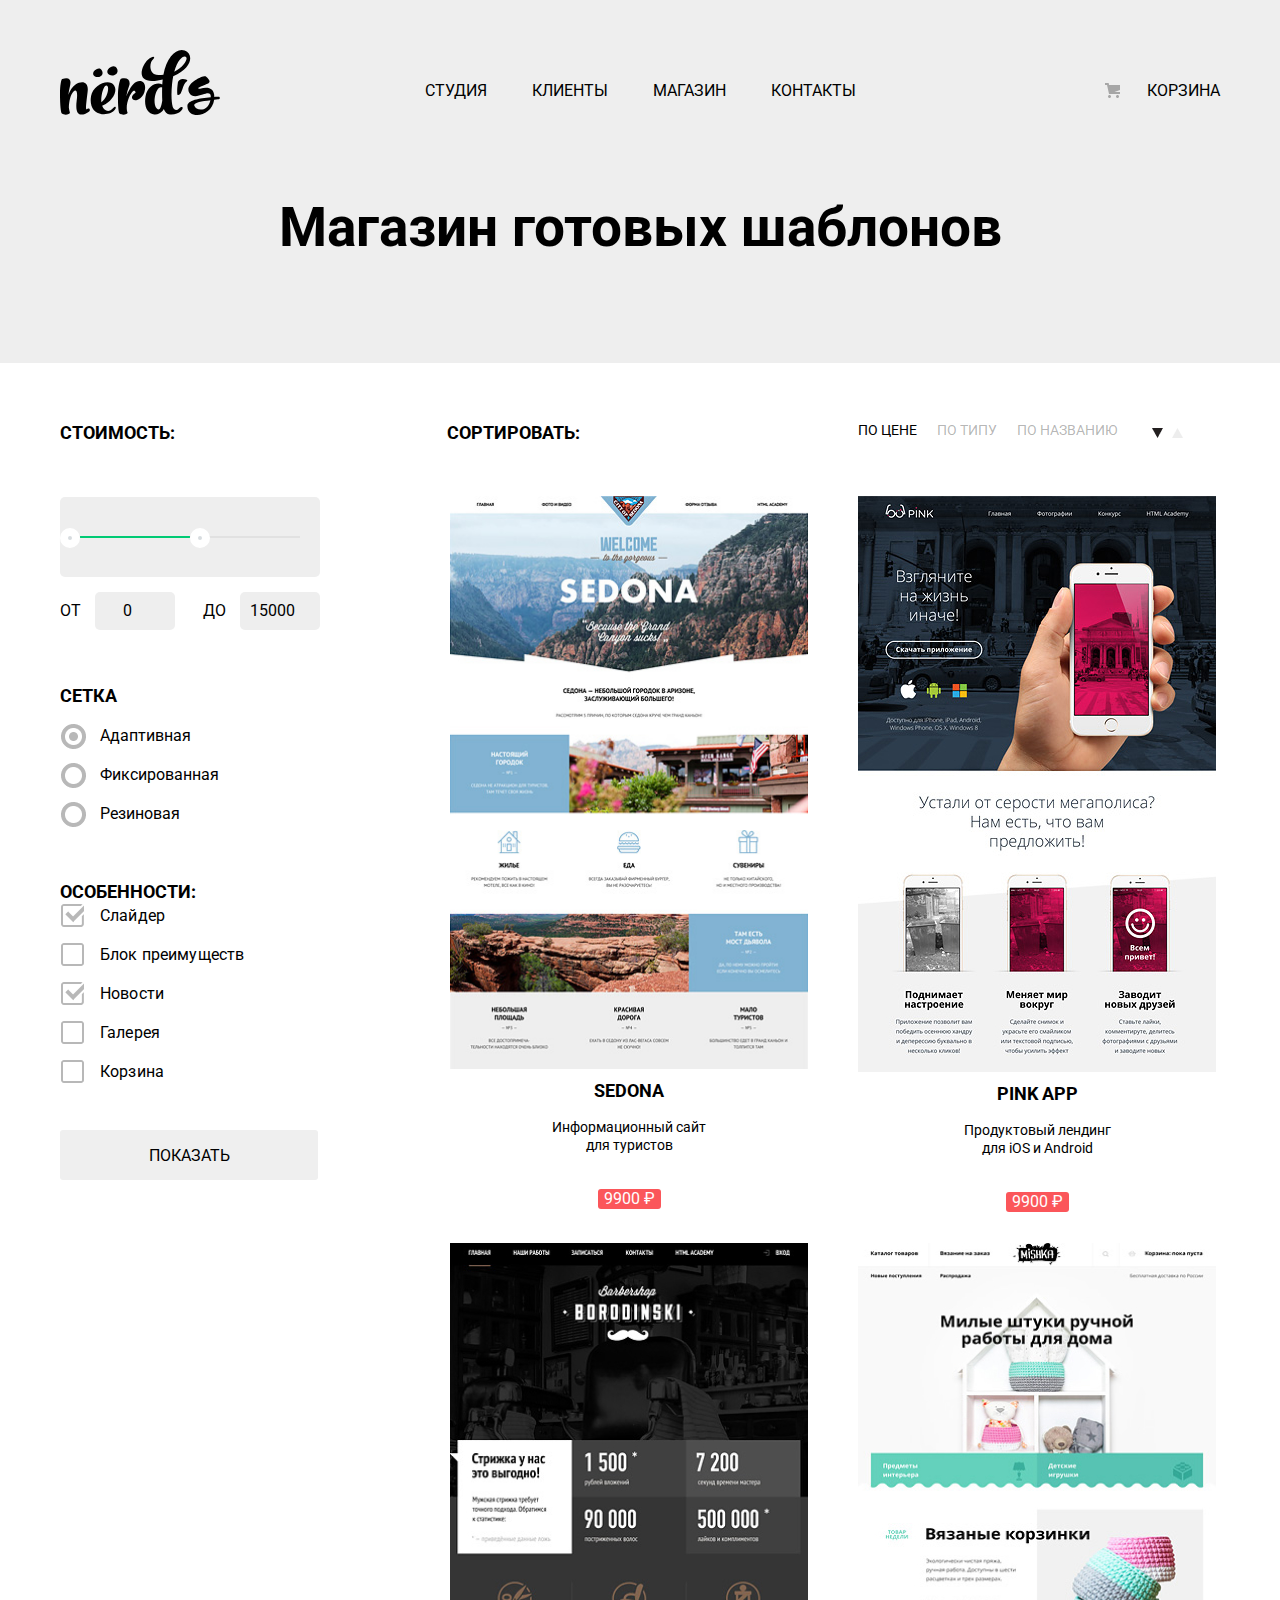
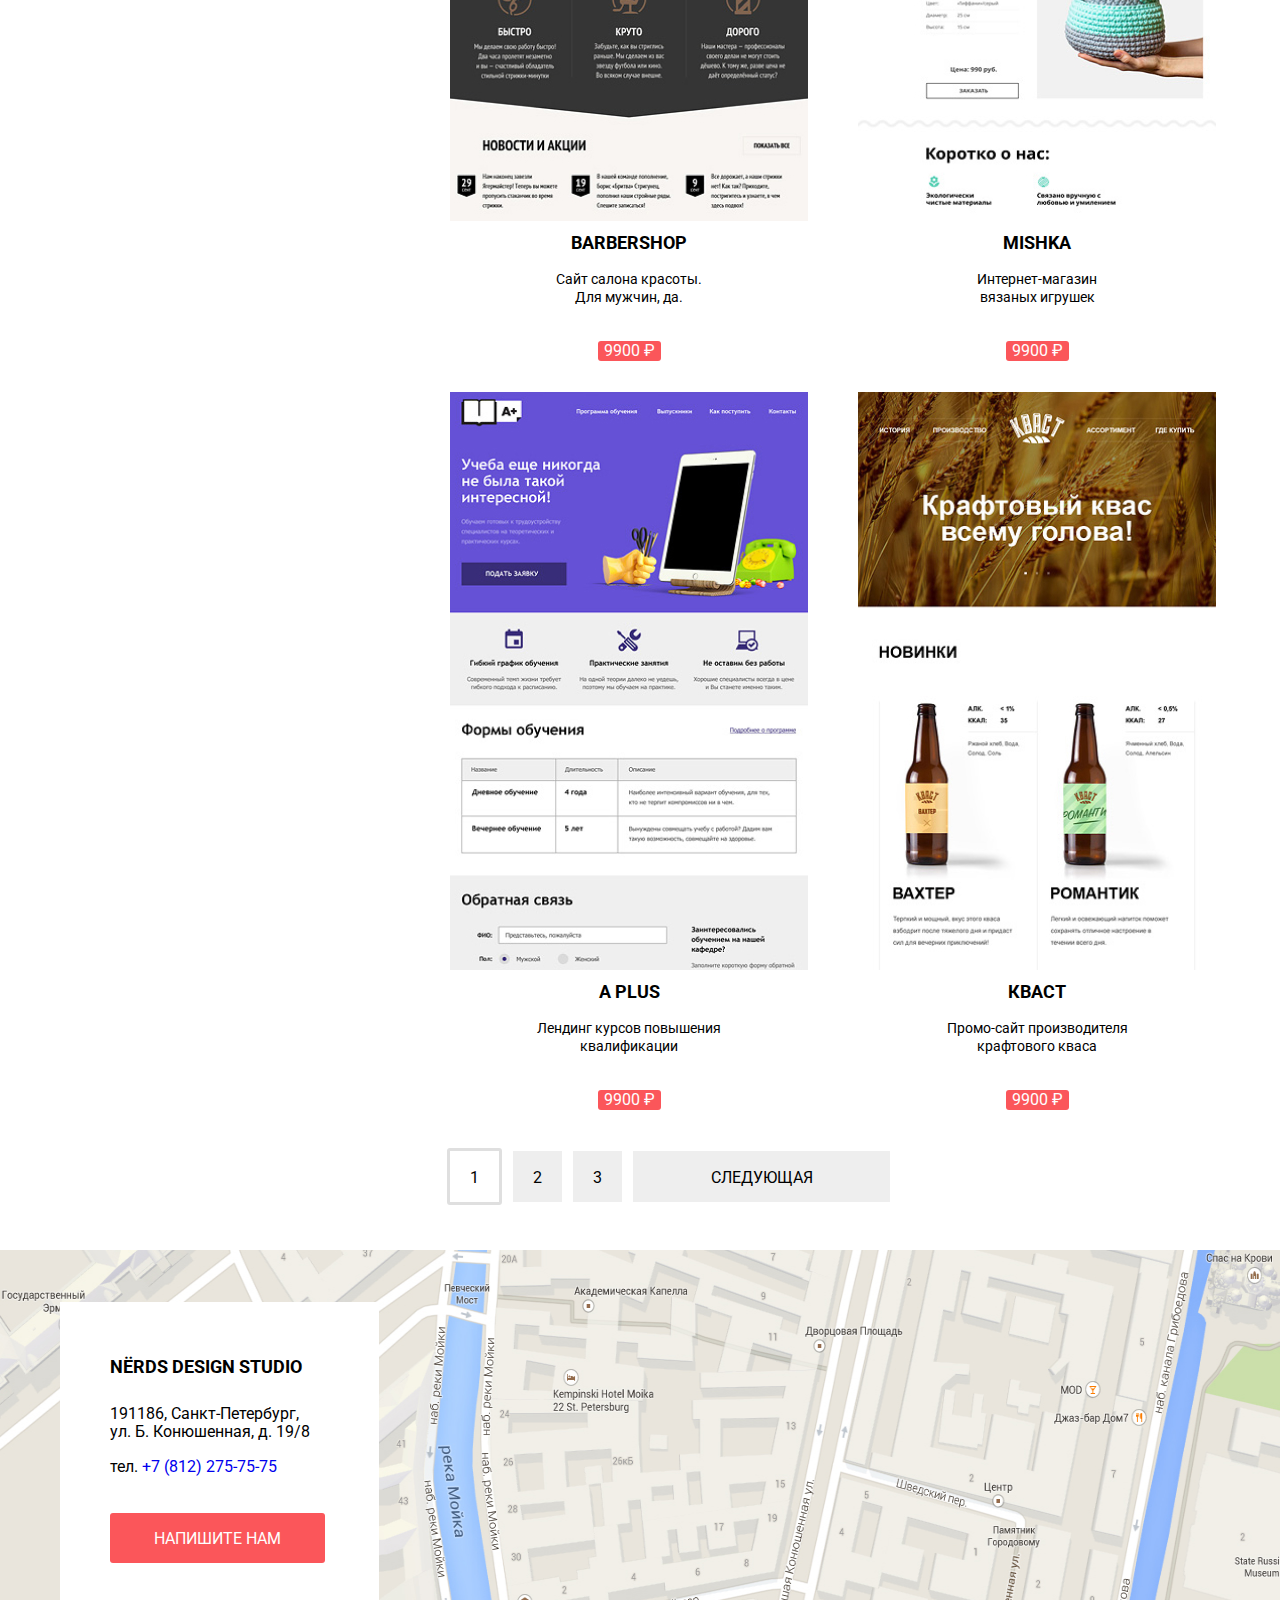
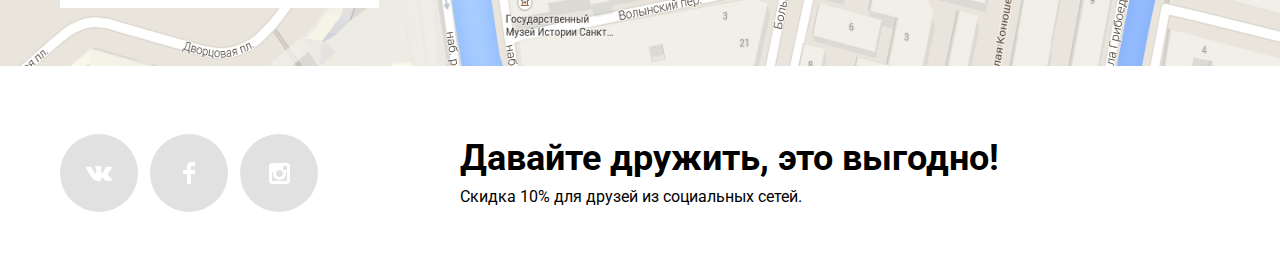
==== catalog.html @ 72221eb8 "Декор каталога" ====
<!DOCTYPE html>
<html class="page" lang="ru">
  <head>
    <meta charset="UTF-8">
    <title>Магазин - дизайн студии Nёrds</title>
    <link rel="stylesheet" href="https://fonts.googleapis.com/css2?family=Roboto:wght@400;700&display=swap">
    <link rel="stylesheet" href="css/normalize.css">
    <link rel="stylesheet" href="css/styles.css">
  </head>

  <body class="page-body">
    <header class="main-header">
      <div class="container">
        <nav class="main-navigation">
          <a class="main-header-logo" href="index.html">
            <img src="img/nerds-logo.svg" width="160" height="65" alt="Логотип дизайн-студии Нёрдс">
          </a>
          <ul class="site-navigation">
            <li class="site-navigation-item"><a href="#">Студия</a></li>
            <li class="site-navigation-item"><a href="#">Клиенты</a></li>
            <li class="site-navigation-item current-position"><a>Магазин</a></li>
            <li class="site-navigation-item"><a href="#">Контакты</a></li>
          </ul>
          <a class="basket" href="#">Корзина</a>
        </nav>
      </div>
    </header>

    <main class="page-catalog">
      <h1 class="shop-title">Магазин готовых шаблонов</h1>
      <h2 class="visually-hidden">Фильтр товаров</h2>
        <div class="wrapper container">
          <section class="filter">
            <p class="filter-description">Стоимость:</p>
            <div class="range-filter">
              <div class="range-controls">
                <div class="scale">
                  <div class="bar" style="width: 50%; margin-left: 0%"></div>
                </div>
                <div class="toggle toggle-min" tabindex="0" style="left: 0%"></div>
                <div class="toggle toggle-max" tabindex="0" style="left: 50%"></div>
              </div>
              <div class="price-controls">
                <label class="min-price">
                  от <input type="number" name="min-price" value="0">
                </label>
                <label class="max-price">
                  до <input type="number" name="max-price" value="15000">
                </label>
              </div>
            </div>
            <fieldset class="filter-item catalog-filter-grid-group">
              <legend class="filter-legend-radio">Сетка</legend>
              <ul class="filter-list-radio">
                <li class="filter-option">
                  <label class="radio option">
                    <input class="radio-input" type="radio" name="grid" value="adaptive" checked>
                    <span class="radio-box"></span>
                    Адаптивная
                  </label>
                </li>
                <li class="filter-option">
                  <label class="radio option">
                    <input class="radio-input" type="radio" name="grid" value="fixed">
                    <span class="radio-box"></span>
                    Фиксированная
                  </label>
                </li>
                <li class="filter-option">
                  <label class="radio option">
                    <input class="radio-input" type="radio" name="grid" value="rubber">
                    <span class="radio-box"></span>
                    Резиновая
                  </label>
                </li>
              </ul>
            </fieldset>
            <fieldset class="filter-item catalog-filter-features">
              <legend>Особенности:</legend>
              <ul class="filter-list-checkbox">
                <li class="filter-option">
                  <label class="check option">
                    <input class="check-input" type="checkbox" name="features" value="slider" checked>
                    <span class="check-box"></span>
                    Слайдер
                  </label>
                </li>
                <li class="filter-option">
                  <label class="check option">
                    <input class="check-input" type="checkbox" name="features" value="benefitsblock">
                    <span class="check-box"></span>
                    Блок преимуществ
                  </label>
                </li>
                <li class="filter-option">
                  <label class="check option">
                    <input class="check-input" type="checkbox" name="features" value="news" checked>
                    <span class="check-box"></span>
                    Новости
                  </label>
                </li>
                <li class="filter-option">
                  <label class="check option">
                    <input class="check-input" type="checkbox" name="features" value="gallery">
                    <span class="check-box"></span>
                    Галерея
                  </label>
                </li>
                <li class="filter-option">
                  <label class="check option">
                    <input class="check-input" type="checkbox" name="features" value="cart">
                    <span class="check-box"></span>
                    Корзина
                  </label>
                </li>
              </ul>
            </fieldset>
            <button class="button filter-button" type="submit">Показать</button>
          </section>

          <section class="pattern">
            <h2 class="visually-hidden">Список готовых шаблонов</h2>
            <div class="pattern-filter-wrapper">
              <p class="pattern-description">Сортировать:</p>
              <ul class="pattern-filter-list">
                <li class="pattern-filter-item current"><a>По цене</a></li>
                <li class="pattern-filter-item"><a href="#">По типу</a></li>
                <li class="pattern-filter-item"><a href="#">По названию</a></li>
                <li class="current"><a class="sort-down"></a></li>
                <li><a class="sort-up" href="#"></a></li>
              </ul>
            </div>
            <ul class="pattern-list">
              <li class="pattern-item">
                <img src="img/sedona.jpg" width="358" height="578" alt="Sedona">
                <h3 class="pattern-item-title"><a href="#">Sedona</a></h3>
                <p class="pattern-item-description">Информационный сайт <br> для туристов</p>
                <button type="button" class="button pattern-button">9900 ₽</button>
              </li>
              <li class="pattern-item">
                <img src="img/pink.jpg" width="358" height="578" alt="Pink App">
                <h3 class="pattern-item-title"><a href="#">Pink App</a></h3>
                <p class="pattern-item-description">Продуктовый лендинг <br> для iOS и Android</p>
                <button type="button" class="button pattern-button">9900 ₽</button>
              </li>
              <li class="pattern-item">
                <img src="img/borodinski.jpg" width="358" height="578" alt="Barbershop">
                <h3 class="pattern-item-title"><a href="#">Barbershop</a></h3>
                <p class="pattern-item-description">Сайт салона красоты. <br> Для мужчин, да.</p>
                <button type="button" class="button pattern-button">9900 ₽</button>
              </li>
              <li class="pattern-item">
                <img src="img/mishka.jpg" width="358" height="578" alt="Mishka">
                <h3 class="pattern-item-title"><a href="#">Mishka</a></h3>
                <p class="pattern-item-description">Интернет-магазин <br> вязаных игрушек</p>
                <button type="button" class="button pattern-button">9900 ₽</button>
              </li>
              <li class="pattern-item">
                <img src="img/aplus.jpg" width="358" height="578" alt="A Plus">
                <h3 class="pattern-item-title"><a href="#">A Plus</a></h3>
                <p class="pattern-item-description">Лендинг курсов повышения <br> квалификации</p>
                <button type="button" class="button pattern-button">9900 ₽</button>
              </li>
              <li class="pattern-item">
                <img src="img/kvast.jpg" width="358" height="578" alt="Кваст">
                <h3 class="pattern-item-title"><a href="#">Кваст</a></h3>
                <p class="pattern-item-description">Промо-сайт производителя <br> крафтового кваса</p>
                <button type="button" class="button pattern-button">9900 ₽</button>
              </li>
            </ul>
            <ul class="pagination">
              <li class="pagination-item">
                <a class="pagination-link-current">1</a>
              </li>
              <li class="pagination-item">
                <a class="pagination-link" href="#">2</a>
              </li>
              <li class="pagination-item">
                <a class="pagination-link" href="#">3</a>
              </li>
              <li class="pagination-item">
                <a class="pagination-link next-page" href="#">Следующая</a>
              </li>
            </ul>
          </section>
        </div>
    </main>

    <section class="contacts">
      <h2 class="visually-hidden">Где нас найти</h2>
      <img src="img/map.png" width="100%" height="416" class="contacts-map" alt="Map">
      <div class="contacts-wrapper container">
        <div class="map-contacts">
          <p class="contacts-title">Nёrds Design Studio</p>
          <p class="contacts-adress">191186, Санкт-Петербург, <br>
           ул. Б. Конюшенная, д. 19/8</p>
          <p class="contacts-phone">тел.<a class="contacts-phone" href="tel:+7812757575">&nbsp;+7 (812) 275-75-75</a></p>
          <button type="button" class="button contacts-button">Напишите нам</button>
        </div>
      </div>
    </section>
  </main>

  <footer class="page-footer container">
    <section class="footer-social">
      <h2 class="visually-hidden">Социальные сети</h2>
      <ul class="social-list">
        <li>
          <a class="social-button vk" href="#">
            <span class="visually-hidden">Вконтакте</span>
            <svg width="27" height="15" viewBox="0 0 27 15" fill="none" xmlns="http://www.w3.org/2000/svg">
              <path d="M16.138 11.51C17.094 11.201 18.318 13.55 19.621 14.449C20.599 15.13 21.348 14.983 21.348 14.983L24.821 14.933C24.821 14.933 26.636 14.821 25.778 13.379C25.707 13.259 25.275 12.31 23.193 10.357C21.016 8.31404 21.311 8.64504 23.932 5.11304C25.529 2.96004 26.168 1.64504 25.968 1.08504C25.776 0.546037 24.603 0.686037 24.603 0.686037L20.69 0.713037C20.309 0.714037 19.986 0.832037 19.839 1.22804C19.836 1.23204 19.218 2.89404 18.394 4.30704C16.653 7.29604 15.958 7.45504 15.67 7.26804C15.009 6.83504 15.176 5.53104 15.176 4.60404C15.176 1.70704 15.608 0.499037 14.33 0.187037C13.903 0.0830374 13.591 0.0150374 12.502 0.00503741C11.11 -0.0159626 9.92797 0.00503743 9.25797 0.334037C8.81297 0.557037 8.47197 1.04604 8.67897 1.07404C8.93897 1.10904 9.52197 1.23404 9.83397 1.66004C10.235 2.21204 10.223 3.44904 10.223 3.44904C10.223 3.44904 10.452 6.86004 9.68297 7.28304C9.15497 7.57304 8.43297 6.98104 6.87997 4.26704C6.08697 2.87904 5.48797 1.34504 5.48797 1.34504C5.48797 1.34504 5.37197 1.06004 5.16197 0.904037C4.91197 0.719037 4.56197 0.660037 4.56197 0.660037L0.84797 0.684037C0.84797 0.684037 0.28997 0.700037 0.0849697 0.946037C-0.0970303 1.16404 0.0699697 1.61404 0.0699697 1.61404C0.0699697 1.61404 2.97897 8.49504 6.27297 11.961C9.29297 15.143 12.725 14.932 12.725 14.932H14.28C14.28 14.932 14.749 14.878 14.989 14.62C15.213 14.38 15.203 13.929 15.203 13.929C15.203 13.929 15.172 11.82 16.138 11.51Z" fill="white"/>
            </svg>
          </a>
        </li>
        <li>
          <a class="social-button fb" href="#">
            <span class="visually-hidden">Фейсбук</span>
            <svg width="12" height="22" viewBox="0 0 12 22" fill="none" xmlns="http://www.w3.org/2000/svg">
              <path d="M12 4V0H8C5.79086 0 4 1.79086 4 4V8H0V12H4V22H8V12H12V8H8V4H12Z" fill="white"/>
            </svg>
          </a>
        </li>
        <li>
          <a class="social-button inst" href="#">
            <span class="visually-hidden">Инстаграм</span>
            <svg width="21" height="21" viewBox="0 0 21 21" fill="none" xmlns="http://www.w3.org/2000/svg">
              <path fill-rule="evenodd" clip-rule="evenodd" d="M3 0H18C19.65 0 21 1.35 21 3V18C21 19.65 19.65 21 18 21H3C1.35 21 0 19.65 0 18V3C0 1.35 1.35 0 3 0ZM14 10.5C14 8.57 12.43 7 10.5 7C8.57 7 7 8.57 7 10.5C7 12.43 8.57 14 10.5 14C12.43 14 14 12.43 14 10.5ZM3 18V9H4.181C4.0626 9.49127 4.00186 9.99467 4 10.5C4 14.0899 6.91015 17 10.5 17C14.0899 17 17 14.0899 17 10.5C16.9986 9.99464 16.9379 9.49118 16.819 9H18V18H3ZM14 7H18V3H14V7Z" fill="white"/>
            </svg>
          </a>
        </li>
      </ul>
    </section>

    <div class="friend-wrapper">
      <h3 class="friend-discont-title">Давайте дружить, это выгодно!</h3>
      <p class="friend-discont-description">Скидка 10% для друзей из социальных сетей.</p>
    </div>
  </footer>
</body>
</html>
---- css/styles.css ----
/* Varibles */

:root {
	--light-green: #00CA74;
	--dark-green: #00BC6C;
	--darker-green: #00AA62;
	--light-red: #FB565A;
	--dark-red: #E74246;
	--darker-red: #D7373B;
	--light-yellow: #EFC84A;
	--dark-yellow: #EAB534;
	--darker-yellow: #E5A722;
	--black: #000000;
	--white: #ffffff;
	--light-grey: #EEEEEE;
	--dark-grey: #DFDFDF;
	--darker-grey: #D5D5D5;
	--grey: #E1E1E1;
	--extra-grey: #D7DCDF;
	/* Opacity colors */
	--opacity-light-black: rgba(0, 0, 0, 0.3);
	--opacity-black: rgba(0, 0, 0, 0.6);
	--opacity-white: rgba(255, 255, 255, 0.3);
}


/* Global */

body {
	min-width: 1160px;
	padding: 0;
	margin: 0;
	font-family: "Roboto", "Arial", sans-serif;
	font-size: 16px;
	line-height: 24px;
	font-weight: 400;
	color: var(--black);
}

a {
	text-decoration: none;
}

img {
	max-width: 100%;
	height: auto;
}

.main-navigation,
.services-title,
.feature-caption,
.features-list-title,
.features-table-title,
.contacts-title,
.button {
	text-transform: uppercase;
}

.site-navigation,
.services-list,
.work-performe-list {
	list-style: none;
}


/* Grid */

.page {
	height: 100%;
}

.container {
	width: 1160px;
	margin: 0 auto;
}

.page-body {
	min-height: 100%;
	display: grid;
	grid-template-rows: min-content 1fr min-content;
	align-content: start;
}


/* Hidden titles */

.visually-hidden {
	/*Убрать 1 потом*/
	position: absolute;
	clip: rect(0 0 0 0);
	width: 1px;
	height: 1px;
	margin: -1px;
}


/* Main navigation */

.main-navigation {
	display: grid;
	grid-template-columns: 170px 1fr min-content;
}

.main-navigation a {
	display: grid;
	color: var(--black);
	font-size: 16px;
	line-height: 30px;
}

.main-header {
	padding-top: 49px;
	background-color: var(--light-grey);
}

.main-header-logo {
	text-transform: none;
}


/* User navigation */

.site-navigation a {
	margin-right: 45px;
}

.site-navigation {
	padding: 11px 51px 0 0;
}

.basket {
	padding: 11px 0 0 0;
}

.site-navigation,
.basket {
	display: flex;
	flex-wrap: wrap;
	justify-content: center;
	align-content: center;
}

.basket::before {
	content: "";
	position: absolute;
	width: 15px;
	height: 15px;
	right: 100px;
	bottom: 24px;
	background-image: url("../img/cart-icon.svg");
	background-repeat: no-repeat;
	background-position: 0 0;
}

.basket {
	position: relative;
}

.site-navigation a:hover,
.site-navigation a:focus,
.basket:hover,
.basket:focus {
	color: var(--light-red);
}

.site-navigation a:active,
.basket:active {
	color: var(--opacity-light-black);
}


/* Slider */

.slider {
	position: relative;
	margin: 0;
	padding: 71px 0 80px 0;
	background-color: var(--light-grey);
}

.slide {
	display: none;
}

.slide-current {
	display: block;
}

.slider-control .current-slide {
	padding: 10px;
	background-image: url(../img/slider-on.png);
	background-repeat: no-repeat;
	border: none;
	cursor: pointer;
}


/*
.index-slide1 {
  background-image: url(../img/nerds-index-slide1.png);
  background-repeat: no-repeat;
  background-position:93% 18px;
}

.index-slide2 {
  background-image: url(../img/nerds-index-slide2.png);
  background-repeat: no-repeat;
}

.index-slide3 {
  background-image: url(../img/nerds-index-slide3.png);
  background-repeat: no-repeat;
  background-position: right;
}*/

.slider-title {
	font-size: 55px;
	line-height: 55px;
	padding: 0;
	margin: 0 0 25px 0;
}

.slider-list {
	list-style: none;
	padding: 0;
}

.slider-description {
	padding: 0;
	margin: 0 0 39px 0;
}

.slider-control button {
	padding: 10px;
	background-image: url(../img/slider-off.png);
	background-repeat: no-repeat;
	background-color: transparent;
	border: none;
	cursor: pointer;
}

.slider-control {
	display: flex;
	width: 88px;
	height: 18px;
	justify-content: space-between;
	position: absolute;
	z-index: 30;
	bottom: 22%;
	right: 0;
	left: 0;
}


/* Services */

.services {
	padding: 80px 0 80px 0;
}

.services-list {
	display: grid;
	grid-template-columns: 1fr 1fr 1fr;
	column-gap: 42px;
	margin: 0;
	padding: 0;
}

.services-title {
	font-size: 24px;
	line-height: 30px;
	margin: 20px 0 16px 0;
}

.services-description {
	margin: 0 0 32px 0;
}


/* Features */

.features {
	display: grid;
	grid-template-columns: 2fr 1fr;
	border-bottom: 2px solid var(--light-grey);
	border-top: 2px solid var(--light-grey);
	gap: 80px;
	padding: 38px 0 71px 0;
}

.features-wrapper-second {
	text-align: center;
}

.features-description {
	margin: 0 0 41px 0;
}

.features-list {
	margin: 0;
	padding: 0 0 0 35px;
}

.features-list li {
	position: relative;
	list-style: none;
}

.features-item::before {
	content: "";
	top: 12px;
	left: -35px;
	position: absolute;
	width: 25px;
	height: 2px;
	background-color: #fb565a;
}

.features-list-title {
	font-size: 16px;
	line-height: 24px;
	margin: 0 0 25px 0;
}

.features-item {
	margin: 0 0 23px 0;
}

.features-item:last-child {
	margin: 0;
}

.features-logo {
	margin: 0 0 32px 0;
}

.features-caption {
	font-size: 45px;
	line-height: 45px;
	margin: 34px 0 33px 0;
}

.features-table-row {
	font-size: 45px;
	line-height: 64px;
	font-weight: 700;
}

.features-table-row-header {
	font-size: 16px;
	line-height: 18px;
	text-align: left;
	font-weight: 400;
}

.features-table-title {
	font-size: 16px;
	line-height: 24px;
	font-weight: 700;
	margin: 0 0 28px 0;
}

.features-table-row td {
	text-align: left;
}

.features-table td {
	padding: 0 20px 9px 0;
}


/* Works */

.work-performe-list {
	display: grid;
	grid-template-columns: 1fr 1fr 1fr 1fr;
	margin: 0;
	text-align: center;
	padding: 46px 0 38px 0;
	border-bottom: 2px solid var(--light-grey);
}

.work-performe-list li {
	position: relative;
}

.work-performe-item::after {
	content: "";
	top: 12px;
	left: 290px;
	position: absolute;
	width: 2px;
	height: 52px;
	background-color: var(--light-grey);
}

.work-performed {
	padding-bottom: 80px;
}

.work-performe-item:last-child::after {
	content: none;
}


/* Contacts */

.contacts {
	position: relative;
	display: flex;
	height: 416px;
	justify-content: center;
	overflow: hidden;
}

.contacts-title {
	font-size: 18px;
	line-height: 30px;
	font-weight: 700;
	margin: 3px 0 23px 0;
	padding: 0;
}

.contacts-wrapper {
	position: absolute;
	z-index: 30;
	top: -8px;
	right: 0;
	left: 0;
}

.contacts-phone {
	font-size: 16px;
	line-height: 18px;
	margin: 0 0 37px 0;
}

.map-contacts {
	width: 319px;
	margin-top: 60px;
	padding: 47px 50px 45px 50px;
	background-color: var(--white);
	box-sizing: border-box;
}

.contacts-adress {
	font-size: 16px;
	line-height: 18px;
	margin: 0 0 17px 0;
}


/* Footer */

.social-list {
	display: flex;
	flex-wrap: wrap;
	list-style: none;
	margin: 0;
	padding: 0;
}

.social-button {
	display: flex;
	align-items: center;
	justify-content: center;
	border-radius: 50%;
	width: 78px;
	height: 78px;
	background-color: var(--grey);
	color: inherit;
	margin-right: 12px;
}

.social-button:hover,
.social-button:focus {
	background-color: var(--dark-red);
}

.social-button:active {
	background-color: var(--darker-red);
}

.social-button svg:active {
	color: var(--opacity-white);
}

.friend-discont-title {
	font-weight: 700;
	font-size: 36px;
	line-height: 36px;
	margin: 6px 0 10px 0;
}

.friend-discont-description {
	font-size: 16px;
	line-height: 22px;
	margin: 0;
}


/* Global buttons */

.button {
	display: inline-block;
	font: inherit;
	text-align: center;
	color: var(--white);
	vertical-align: middle;
	text-transform: uppercase;
	border: none;
	border-radius: 3px;
	font-size: 16px;
	line-height: 18px;
}

.slider-button,
.contacts-button,
.left-button,
.pattern-button {
	background-color: var(--light-red);
}

.slider-button:hover,
.slider-button:focus,
.contacts-button:hover,
.contacts-button:focus,
.left-button:hover,
.left-button:focus,
.pattern-button:hover,
.pattern-button:focus {
	background-color: var(--dark-red);
}

.slider-button:active,
.contacts-button:active,
.left-button:active,
.pattern-button:active {
	background-color: var(--darker-red);
	color: var(--opacity-white);
}


/* Services-buttons, Slider buttons, Contacts-button */

.contacts-button {
	padding: 17px 44px 15px 44px;
}

.slider-button {
	padding: 17px 54px 15px 54px;
}

.services-button {
	padding: 17px 40px 15px 39px;
}

.center-button:hover,
.center-button:focus {
	background-color: var(--dark-green);
}

.center-button:active {
	background-color: var(--darker-green);
	color: var(--opacity-white);
}

.center-button {
	background-color: var(--light-green);
}

.right-button:hover,
.right-button:focus {
	background-color: var(--dark-yellow);
}

.right-button:active {
	background-color: var(--darker-yellow);
	color: var(--opacity-white);
}

.right-button {
	background-color: var(--light-yellow);
}


/* Catalog-styles */

.shop-title {
	font-size: 55px;
	line-height: 55px;
	background-color: var(--light-grey);
	text-align: center;
	padding: 78px 0 108px 0;
	margin: 0;
}

.filter-description,
.pattern-description,
.pattern-item-title {
	font-weight: 700;
	font-size: 18px;
	line-height: 30px;
}

.filter-description,
.pattern-description,
.pattern-filter-item {
	text-transform: uppercase;
	list-style: none;
}

.filter {
	padding: 55px 0 0 0;
}

.filter-description {
	margin: 0;
}

.pattern-item {
	list-style: none;
}

.wrapper {
	display: grid;
	grid-template-columns: 1fr 2fr;
	align-content: start;
}

.pattern-filter-list {
	list-style: none;
	display: flex;
	flex-wrap: wrap;
	margin: 0;
	padding: 0 0 0 25px;
}

.pattern-filter-item {
	margin-right: 20px;
	padding: 0;
}

.pattern-description {
	margin: 0;
}

.pattern-filter-wrapper {
	display: grid;
	grid-template-columns: 1fr 1fr;
	align-items: center;
	padding: 55px 0 48px 0;
}

.pattern-filter-item,
.pattern-item-description {
	font-size: 14px;
	line-height: 18px;
}

.pattern-item-title a {
	color: var(--black);
	text-transform: uppercase;
}

.pattern-item-title {
	margin: 0 0 12px 0;
}

.pattern-item-description {
	margin: 0 0 32px 0;
}

.pattern-list {
	display: grid;
	grid-template-columns: 1fr 1fr;
	gap: 30px 42px;
	margin: 0;
	padding: 0;
	text-align: center;
}

.pattern-item-title a:hover,
.pattern-item-title a:focus {
	color: var(--light-red);
}

.pattern-item-title a:active {
	color: var(--opacity-light-black);
}

.pagination {
	display: flex;
	list-style: none;
	padding: 55px 0 60px 0;
	margin: 0;
}

.pagination-item {
	margin-right: 11px;
}

.current-position a,
.current-position a:focus,
.current-position a:hover {
	color: var(--black);
}

.current-position a:active {
	color: var(--black);
}

.pattern-filter-item a {
	color: var(--opacity-light-black);
}

.pattern-filter-item a:focus,
.pattern-filter-item a:hover {
	color: var(--opacity-black);
}

.pattern-filter-item a:active {
	color: var(--black);
}

.current a:focus,
.current a:hover,
.current a {
	color: var(--black);
}

.pagination-link-current {
	border: 3px solid var(--dark-grey);
	box-sizing: border-box;
	border-radius: 3px;
	color: var(--black);
	padding: 17px 20px 15px 20px;
}

.pagination-link {
	color: var(--black);
	background-color: var(--light-grey);
	padding: 17px 20px 15px 20px;
}

.pagination-link:focus,
.pagination-link:hover {
	background-color: var(--dark-grey);
}

.pagination-link:active {
	background-color: var(--darker-grey);
	color: var(--opacity-light-black);
}

.page-footer {
	display: grid;
	grid-template-columns: 1fr 2fr;
	gap: 20px;
	padding: 68px 0 68px 0;
}

.next-page {
	padding: 17px 77px 15px 78px;
	font-size: 16px;
	line-height: 18px;
	text-transform: uppercase;
}


/* Filter */

.filter-item {
	margin: 54px 0 46px 0;
	padding: 0;
	border: none;
}

.range-filter {
	width: 260px;
	margin-top: 49px;
}

.filter-list-radio {
	margin: 0;
	padding: 0;
}

.filter-list-checkbox {
	margin: 0;
	padding: 0;
}

.filter-option {
	margin: 0 0 15px 0;
}

.filter-option:last-child {
	margin: 0;
}

.filter-legend-radio {
	margin: 0 0 16px 0;
}

.filter-item legend {
	font-size: 18px;
	line-height: 24px;
	text-transform: uppercase;
	font-weight: 700;
}

.range-controls {
	position: relative;
	height: 41px;
	margin-bottom: 15px;
	padding-top: 39px;
	padding-right: 20px;
	padding-left: 20px;
	background-color: var(--light-grey);
	border-radius: 5px;
}

.range-controls .scale {
	height: 2px;
	background: var(--grey);
}

.range-controls .bar {
	width: 70%;
	height: 2px;
	background: var(--light-green);
}

.range-controls .toggle {
	position: absolute;
	top: 31px;
	left: 0;
	width: 4px;
	height: 4px;
	padding: 0;
	border: 8px solid var(--white);
	background-color: var(--extra-grey);
	border-radius: 50%;
	box-shadow: 0 2px 1px 0 var(--light-grey);
	cursor: pointer;
}

.range-controls .toggle-min {
	left: 18px;
}

.range-controls .toggle-max {
	left: 160px;
}

.price-controls {
	display: flex;
	justify-content: space-between;
}

.price-controls label {
	text-transform: uppercase;
	font-size: 16px;
}

.price-controls input {
	width: 60px;
	padding: 10px;
	margin-left: 10px;
	text-align: center;
	border: none;
	border-radius: 5px;
	background: var(--light-grey);
	font-family: inherit;
	font-size: inherit;
}


/* Radio button */

.radio {
	position: relative;
	padding-left: 40px
}

.radio-input {
	position: absolute;
	clip: rect(0 0 0 0);
}

.radio-box {
	position: absolute;
	width: 25px;
	height: 25px;
	margin-left: -39px;
	background-image: url(../img/radio-off.png)
}

.radio-input:checked+.radio-box {
	background-image: url(../img/radio-on.png)
}

.option {
	display: block
}

.filter-list-radio {
	list-style: none;
}


/*Check-box buttons */

.filter-list-checkbox {
	list-style: none;
}

.check {
	font-size: 16px;
	position: relative;
	padding-left: 40px;
	letter-spacing: .14px
}

.check-input {
	position: absolute;
	clip: rect(0 0 0 0);
}

.check-box {
	position: absolute;
	width: 23px;
	height: 23px;
	margin-left: -39px;
	background-image: url(../img/checkbox-off.png)
}

.check-input:checked+.check-box {
	content: "";
	width: 23px;
	background-image: url(../img/checkbox-on.png)
}

.filter-button {
	padding: 17px 88px 15px 89px;
	color: var(--black);
	font-size: 16px;
	line-height: 18px;
}


/* Sort pattern */

.sort-up {
	position: relative;
	padding-left: 20px;
}

.sort-up::before {
	position: absolute;
	top: 5px;
	right: 0;
	width: 11px;
	height: 10px;
	content: '';
	background-image: url(../img/up-arrow.png);
}

.sort-down {
	position: relative;
	padding-right: 25px;
}

.sort-down::before {
	position: absolute;
	top: 5px;
	right: 0;
	width: 11px;
	height: 10px;
	content: '';
	background-image: url(../img/down-arrow.png);
}

.up-down-wrapper {
	margin: 0;
}
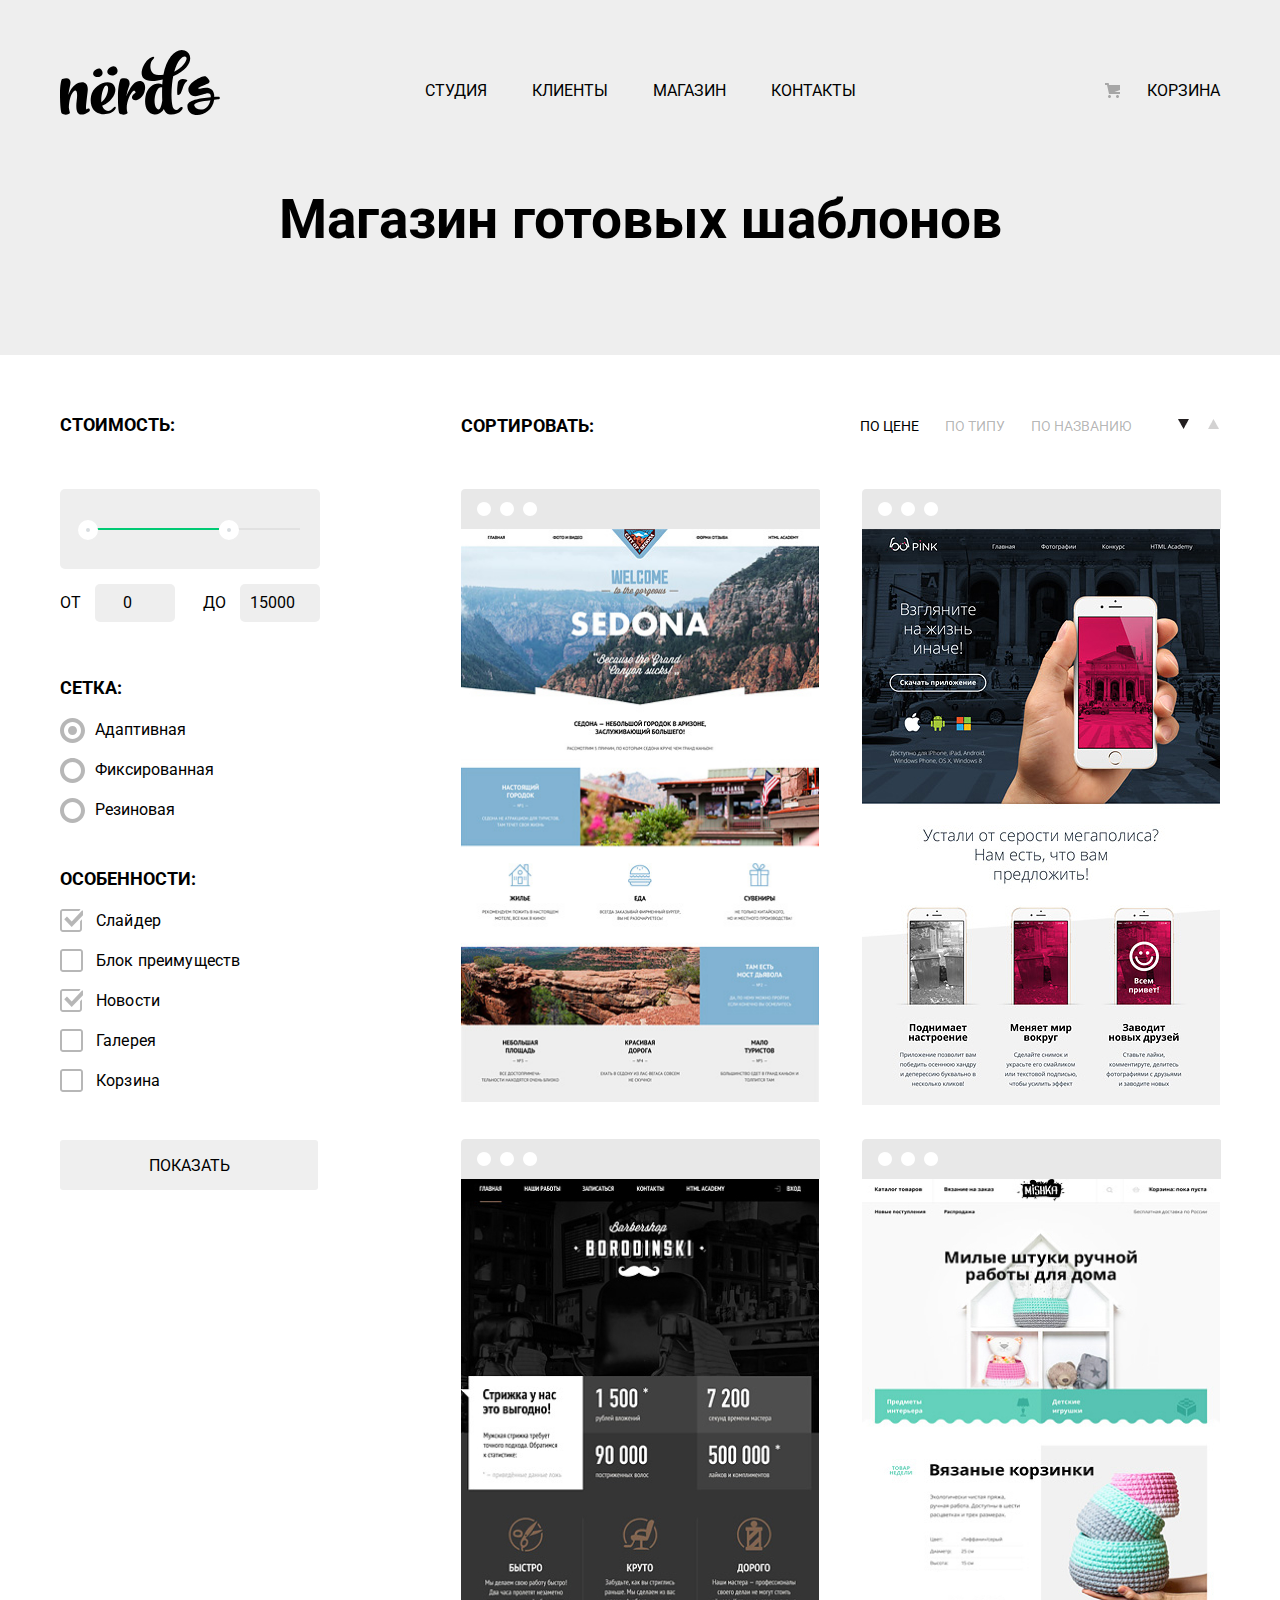
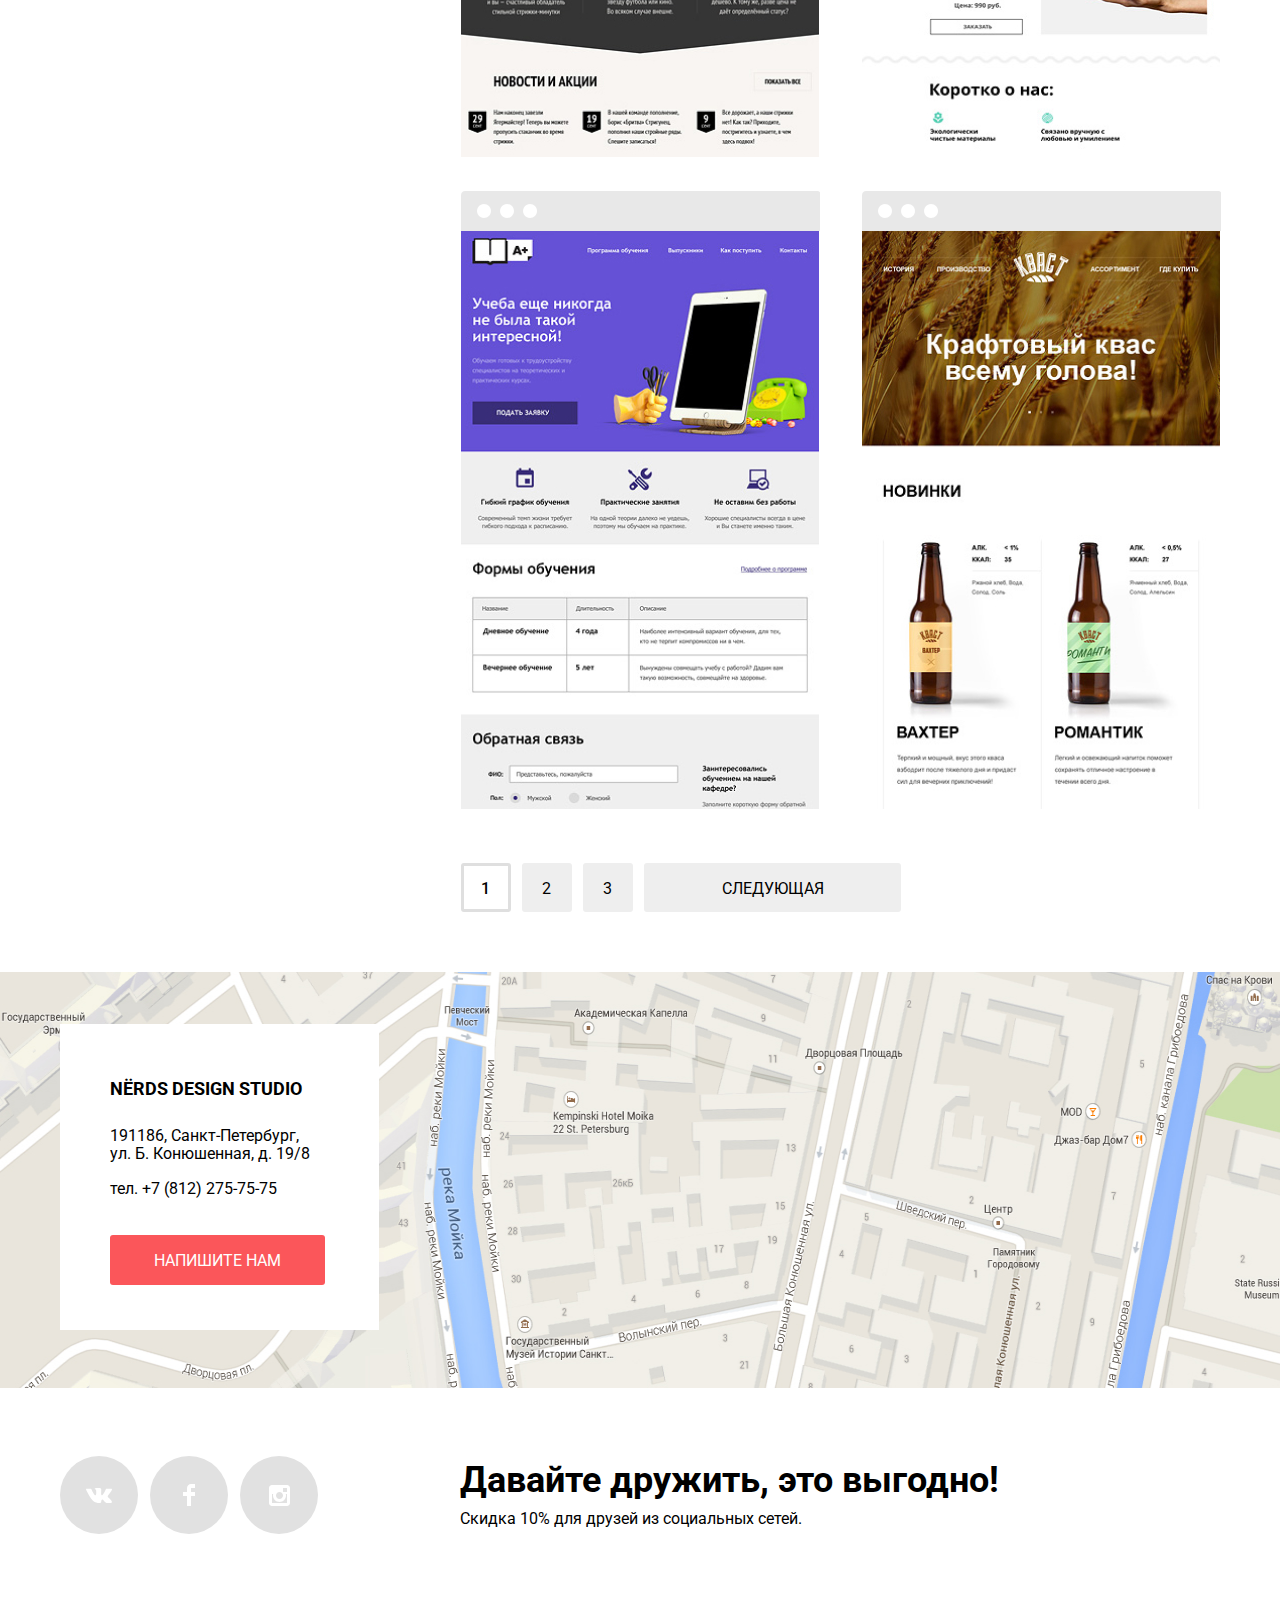
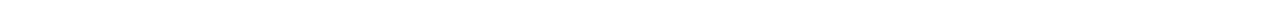
==== commit e22bab9e: "Исправление каталога" ====
--- a/catalog.html
+++ b/catalog.html
@@ -35,10 +35,10 @@
             <div class="range-filter">
               <div class="range-controls">
                 <div class="scale">
-                  <div class="bar" style="width: 50%; margin-left: 0%"></div>
-                </div>
-                <div class="toggle toggle-min" tabindex="0" style="left: 0%"></div>
-                <div class="toggle toggle-max" tabindex="0" style="left: 50%"></div>
+                  <div class="bar" style="width: 63%; margin-left: 0%"></div>
+                </div>
+                <div class="toggle toggle-min" tabindex="0" style="left: 7%"></div>
+                <div class="toggle toggle-max" tabindex="0" style="left: 61%"></div>
               </div>
               <div class="price-controls">
                 <label class="min-price">
@@ -50,7 +50,7 @@
               </div>
             </div>
             <fieldset class="filter-item catalog-filter-grid-group">
-              <legend class="filter-legend-radio">Сетка</legend>
+              <legend class="filter-legend-radio">Сетка: </legend>
               <ul class="filter-list-radio">
                 <li class="filter-option">
                   <label class="radio option">
@@ -76,7 +76,7 @@
               </ul>
             </fieldset>
             <fieldset class="filter-item catalog-filter-features">
-              <legend>Особенности:</legend>
+              <legend class="filter-legend-check">Особенности:</legend>
               <ul class="filter-list-checkbox">
                 <li class="filter-option">
                   <label class="check option">
@@ -133,39 +133,51 @@
             <ul class="pattern-list">
               <li class="pattern-item">
                 <img src="img/sedona.jpg" width="358" height="578" alt="Sedona">
-                <h3 class="pattern-item-title"><a href="#">Sedona</a></h3>
-                <p class="pattern-item-description">Информационный сайт <br> для туристов</p>
-                <button type="button" class="button pattern-button">9900 ₽</button>
+                <div class="pop-up">
+                  <h3 class="pattern-item-title"><a href="#">Sedona</a></h3>
+                  <p class="pattern-item-description">Информационный сайт <br> для туристов</p>
+                  <button type="button" class="button pattern-button">9900 ₽</button>
+                </div>
               </li>
               <li class="pattern-item">
                 <img src="img/pink.jpg" width="358" height="578" alt="Pink App">
-                <h3 class="pattern-item-title"><a href="#">Pink App</a></h3>
-                <p class="pattern-item-description">Продуктовый лендинг <br> для iOS и Android</p>
-                <button type="button" class="button pattern-button">9900 ₽</button>
+                <div class="pop-up">
+                  <h3 class="pattern-item-title"><a href="#">Pink App</a></h3>
+                  <p class="pattern-item-description">Продуктовый лендинг <br> для iOS и Android</p>
+                  <button type="button" class="button pattern-button">9900 ₽</button>
+                </div>
               </li>
               <li class="pattern-item">
                 <img src="img/borodinski.jpg" width="358" height="578" alt="Barbershop">
-                <h3 class="pattern-item-title"><a href="#">Barbershop</a></h3>
-                <p class="pattern-item-description">Сайт салона красоты. <br> Для мужчин, да.</p>
-                <button type="button" class="button pattern-button">9900 ₽</button>
+                <div class="pop-up">
+                  <h3 class="pattern-item-title"><a href="#">Barbershop</a></h3>
+                  <p class="pattern-item-description">Сайт салона красоты. <br> Для мужчин, да.</p>
+                  <button type="button" class="button pattern-button">9900 ₽</button>
+                </div>
               </li>
               <li class="pattern-item">
                 <img src="img/mishka.jpg" width="358" height="578" alt="Mishka">
-                <h3 class="pattern-item-title"><a href="#">Mishka</a></h3>
-                <p class="pattern-item-description">Интернет-магазин <br> вязаных игрушек</p>
-                <button type="button" class="button pattern-button">9900 ₽</button>
+                <div class="pop-up">
+                  <h3 class="pattern-item-title"><a href="#">Mishka</a></h3>
+                  <p class="pattern-item-description">Интернет-магазин <br> вязаных игрушек</p>
+                  <button type="button" class="button pattern-button">9900 ₽</button>
+                </div>
               </li>
               <li class="pattern-item">
                 <img src="img/aplus.jpg" width="358" height="578" alt="A Plus">
-                <h3 class="pattern-item-title"><a href="#">A Plus</a></h3>
-                <p class="pattern-item-description">Лендинг курсов повышения <br> квалификации</p>
-                <button type="button" class="button pattern-button">9900 ₽</button>
+                <div class="pop-up">
+                  <h3 class="pattern-item-title"><a href="#">A Plus</a></h3>
+                  <p class="pattern-item-description">Лендинг курсов повышения <br> квалификации</p>
+                  <button type="button" class="button pattern-button">9900 ₽</button>
+                </div>
               </li>
               <li class="pattern-item">
                 <img src="img/kvast.jpg" width="358" height="578" alt="Кваст">
-                <h3 class="pattern-item-title"><a href="#">Кваст</a></h3>
-                <p class="pattern-item-description">Промо-сайт производителя <br> крафтового кваса</p>
-                <button type="button" class="button pattern-button">9900 ₽</button>
+                <div class="pop-up">
+                  <h3 class="pattern-item-title"><a href="#">Кваст</a></h3>
+                  <p class="pattern-item-description">Промо-сайт производителя <br> крафтового кваса</p>
+                  <button type="button" class="button pattern-button">9900 ₽</button>
+                </div>
               </li>
             </ul>
             <ul class="pagination">
--- a/css/styles.css
+++ b/css/styles.css
@@ -20,7 +20,8 @@
 	/* Opacity colors */
 	--opacity-light-black: rgba(0, 0, 0, 0.3);
 	--opacity-black: rgba(0, 0, 0, 0.6);
-	--opacity-white: rgba(255, 255, 255, 0.3);
+  --opacity-white: rgba(255, 255, 255, 0.3);
+  --opacity-grey: rgba(0, 0, 0, 0.2);
 }
 
 
@@ -175,7 +176,10 @@
 	position: relative;
 	margin: 0;
 	padding: 71px 0 80px 0;
-	background-color: var(--light-grey);
+  background-color: var(--light-grey);
+  background-image: url(../img/nerds-index-slide1.png);
+  background-repeat: no-repeat;
+  background-position: 67% 5px;
 }
 
 .slide {
@@ -194,7 +198,6 @@
 	cursor: pointer;
 }
 
-
 /*
 .index-slide1 {
   background-image: url(../img/nerds-index-slide1.png);
@@ -221,6 +224,7 @@
 }
 
 .slider-list {
+  display: block;
 	list-style: none;
 	padding: 0;
 }
@@ -432,7 +436,8 @@
 .contacts-phone {
 	font-size: 16px;
 	line-height: 18px;
-	margin: 0 0 37px 0;
+  margin: 0 0 37px 0;
+  color: var(--black);
 }
 
 .map-contacts {
@@ -583,6 +588,10 @@
 	background-color: var(--light-yellow);
 }
 
+.pattern-button {
+  padding: 17px 72px 15px 72px;
+  margin: 0 0 49px 0;
+}
 
 /* Catalog-styles */
 
@@ -591,7 +600,7 @@
 	line-height: 55px;
 	background-color: var(--light-grey);
 	text-align: center;
-	padding: 78px 0 108px 0;
+	padding: 70px 0 108px 0;
 	margin: 0;
 }
 
@@ -611,7 +620,7 @@
 }
 
 .filter {
-	padding: 55px 0 0 0;
+  padding: 55px 0 0 0;
 }
 
 .filter-description {
@@ -624,7 +633,8 @@
 
 .wrapper {
 	display: grid;
-	grid-template-columns: 1fr 2fr;
+  grid-template-columns: 1fr 2fr;
+  gap: 21px;
 	align-content: start;
 }
 
@@ -632,13 +642,13 @@
 	list-style: none;
 	display: flex;
 	flex-wrap: wrap;
-	margin: 0;
-	padding: 0 0 0 25px;
+	margin: 7px 0 0 0;
+	padding: 0 0 0 20px;
 }
 
 .pattern-filter-item {
-	margin-right: 20px;
-	padding: 0;
+	margin: 0;
+	padding: 0 26px 0 0;
 }
 
 .pattern-description {
@@ -648,7 +658,8 @@
 .pattern-filter-wrapper {
 	display: grid;
 	grid-template-columns: 1fr 1fr;
-	align-items: center;
+  align-items: center;
+  justify-content: center;
 	padding: 55px 0 48px 0;
 }
 
@@ -664,17 +675,19 @@
 }
 
 .pattern-item-title {
-	margin: 0 0 12px 0;
+  margin: 30px 0 12px 0;
 }
 
 .pattern-item-description {
-	margin: 0 0 32px 0;
+  margin: 0 0 32px 0;
+  font-size: 16px;
+  line-height: 18px;
 }
 
 .pattern-list {
 	display: grid;
 	grid-template-columns: 1fr 1fr;
-	gap: 30px 42px;
+	gap: 0 42px;
 	margin: 0;
 	padding: 0;
 	text-align: center;
@@ -692,7 +705,7 @@
 .pagination {
 	display: flex;
 	list-style: none;
-	padding: 55px 0 60px 0;
+	padding: 20px 0 60px 0;
 	margin: 0;
 }
 
@@ -730,22 +743,32 @@
 }
 
 .pagination-link-current {
-	border: 3px solid var(--dark-grey);
+  display: inline-block;
+  border: 3px solid var(--dark-grey);
+  border-radius: 3px;
 	box-sizing: border-box;
-	border-radius: 3px;
 	color: var(--black);
-	padding: 17px 20px 15px 20px;
+  padding: 14px 18px 11px 17px;
+  font-weight: 500;
+  font-size: 16px;
+  line-height: 18px;
 }
 
 .pagination-link {
+  display: inline-block;
 	color: var(--black);
 	background-color: var(--light-grey);
-	padding: 17px 20px 15px 20px;
+  padding: 14px 18px 11px 17px;
+  border: 3px solid var(--light-grey);
+  font-size: 16px;
+	line-height: 18px;
+  border-radius: 3px;
 }
 
 .pagination-link:focus,
 .pagination-link:hover {
-	background-color: var(--dark-grey);
+  background-color: var(--dark-grey);
+  border: 3px solid var(--dark-grey);
 }
 
 .pagination-link:active {
@@ -761,7 +784,7 @@
 }
 
 .next-page {
-	padding: 17px 77px 15px 78px;
+	padding: 14px 74px 11px 75px;
 	font-size: 16px;
 	line-height: 18px;
 	text-transform: uppercase;
@@ -770,10 +793,19 @@
 
 /* Filter */
 
+
 .filter-item {
-	margin: 54px 0 46px 0;
+	margin: 54px 0 45px 0;
 	padding: 0;
 	border: none;
+}
+
+.catalog-filter-features {
+  margin: 45px 0 47px 0;
+}
+
+.filter-legend-check {
+  margin: 0 0 18px 0;
 }
 
 .range-filter {
@@ -792,7 +824,11 @@
 }
 
 .filter-option {
-	margin: 0 0 15px 0;
+	margin: 0 0 16px 0;
+}
+
+.filter-option:active {
+  opacity: 1;
 }
 
 .filter-option:last-child {
@@ -867,8 +903,8 @@
 .price-controls input {
 	width: 60px;
 	padding: 10px;
-	margin-left: 10px;
-	text-align: center;
+  margin-left: 10px;
+  text-align: center;
 	border: none;
 	border-radius: 5px;
 	background: var(--light-grey);
@@ -876,12 +912,16 @@
 	font-size: inherit;
 }
 
+.max-price {
+  text-align: right;
+}
 
 /* Radio button */
 
 .radio {
 	position: relative;
-	padding-left: 40px
+  padding-left: 35px;
+  margin: 2px 0 0 0 ;
 }
 
 .radio-input {
@@ -893,16 +933,28 @@
 	position: absolute;
 	width: 25px;
 	height: 25px;
-	margin-left: -39px;
-	background-image: url(../img/radio-off.png)
+  margin-left: -35px;
+  opacity: 0.4;
+	background-image: url(../img/radio-off.svg);
 }
 
 .radio-input:checked+.radio-box {
-	background-image: url(../img/radio-on.png)
+  opacity: 0.4;
+	background-image: url(../img/radio-on.svg);
+}
+
+.radio-box:hover,
+.radio-box:focus {
+  opacity: 1;
+}
+
+.radio-input:checked+.radio-box:hover,
+.radio-input:checked+.radio-box:focus {
+  opacity: 1;
 }
 
 .option {
-	display: block
+	display: block;
 }
 
 .filter-list-radio {
@@ -919,8 +971,8 @@
 .check {
 	font-size: 16px;
 	position: relative;
-	padding-left: 40px;
-	letter-spacing: .14px
+	padding-left: 36px;
+	letter-spacing: .14px;
 }
 
 .check-input {
@@ -932,49 +984,55 @@
 	position: absolute;
 	width: 23px;
 	height: 23px;
-	margin-left: -39px;
-	background-image: url(../img/checkbox-off.png)
+  margin-left: -36px;
+  opacity: 0.4;
+	background-image: url(../img/checkbox-off.svg);
 }
 
 .check-input:checked+.check-box {
 	content: "";
-	width: 23px;
-	background-image: url(../img/checkbox-on.png)
+  width: 23px;
+  opacity: 0.4;
+	background-image: url(../img/checkbox-on.svg);
+}
+
+.check-box:hover,
+.check-box:focus {
+  opacity: 1;
+}
+
+.check-input:checked+.check-box:hover,
+.check-input:checked+.check-box:focus {
+  opacity: 1;
 }
 
 .filter-button {
 	padding: 17px 88px 15px 89px;
 	color: var(--black);
 	font-size: 16px;
-	line-height: 18px;
-}
-
+  line-height: 18px;
+}
+
+.filter-button:hover,
+.filter-button:focus{
+  background-color: var(--dark-grey);
+}
+
+.filter-button:active {
+  background-color: var(--darker-grey);
+  color: var(--opacity-light-black);
+}
 
 /* Sort pattern */
 
 .sort-up {
 	position: relative;
-	padding-left: 20px;
-}
-
-.sort-up::before {
-	position: absolute;
-	top: 5px;
-	right: 0;
-	width: 11px;
-	height: 10px;
-	content: '';
-	background-image: url(../img/up-arrow.png);
-}
-
-.sort-down {
-	position: relative;
-	padding-right: 25px;
+	padding-left: 30px;
 }
 
 .sort-down::before {
 	position: absolute;
-	top: 5px;
+	top: 0px;
 	right: 0;
 	width: 11px;
 	height: 10px;
@@ -982,6 +1040,74 @@
 	background-image: url(../img/down-arrow.png);
 }
 
+.sort-down {
+	position: relative;
+  padding: 0 31px 0 0;
+}
+
+.sort-up::before {
+	position: absolute;
+	top: 0px;
+	right: 0;
+	width: 11px;
+	height: 10px;
+  content: '';
+  transform: rotate(180deg);
+  opacity: 0.2;
+	background-image: url(../img/down-arrow.png);
+}
+
+.sort-up:focus::before,
+.sort-up:hover::before {
+  opacity: 0.6;
+}
+
+.sort-up:active::before {
+  opacity: 1;
+}
+
 .up-down-wrapper {
 	margin: 0;
 }
+
+/* Pattern catalog */
+
+.pattern-list .pattern-item {
+	position: relative;
+	margin-bottom: 27px;
+	padding-top: 40px;
+}
+
+.pattern-list .pattern-item::before {
+	position: absolute;
+	top: 0;
+	width: 359px;
+	height: 40px;
+	content: '';
+	opacity: 0.12;
+	background-image: url(../img/browser.svg);
+	background-repeat: no-repeat;
+	background-position: 0 0;
+}
+
+.pattern-list .pattern-item:hover::before {
+	opacity: 1;
+}
+
+.pop-up {
+	font-weight: 400;
+	position: absolute;
+	z-index: 1;
+	bottom: 0;
+	width: 361px;
+	text-align: center;
+	opacity: 0;
+	background-color: var(--light-grey);
+  align-items: center;
+}
+
+.pattern-item:hover .pop-up {
+	opacity: 1;
+}
+
+
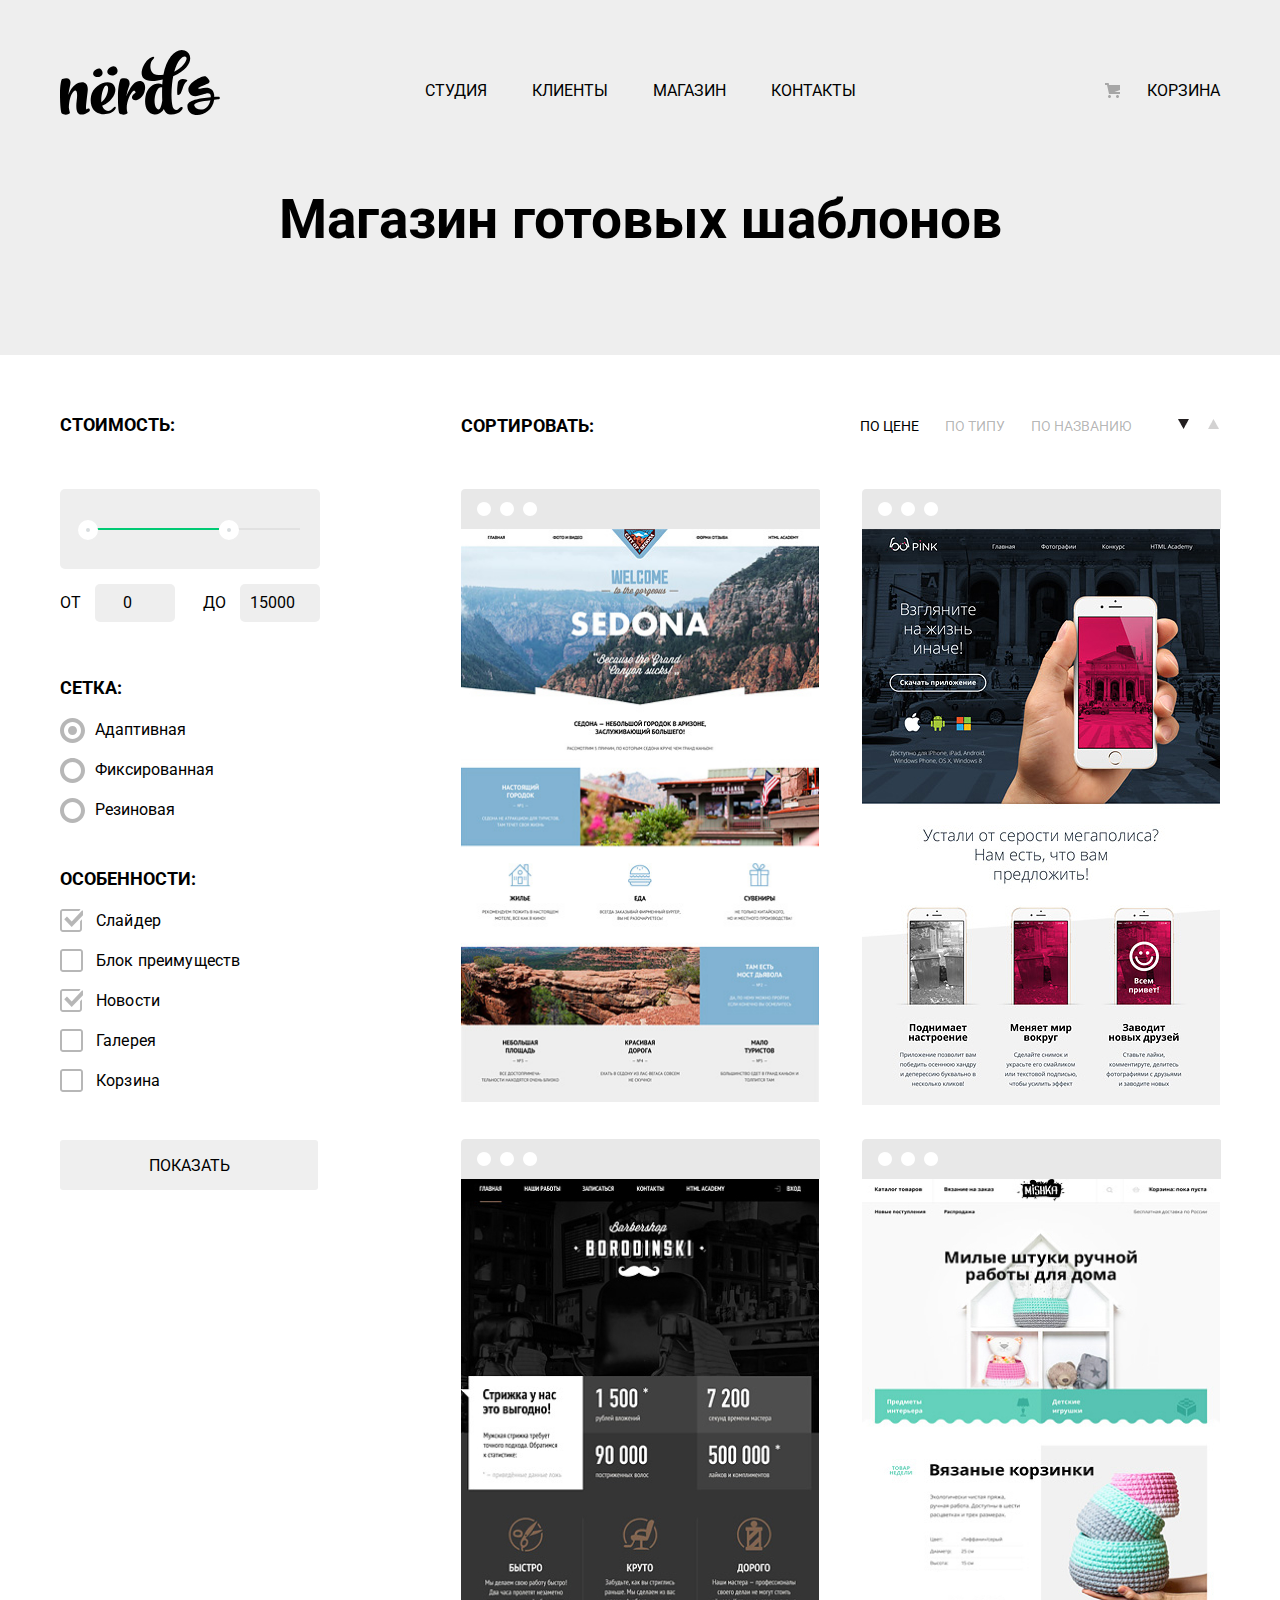
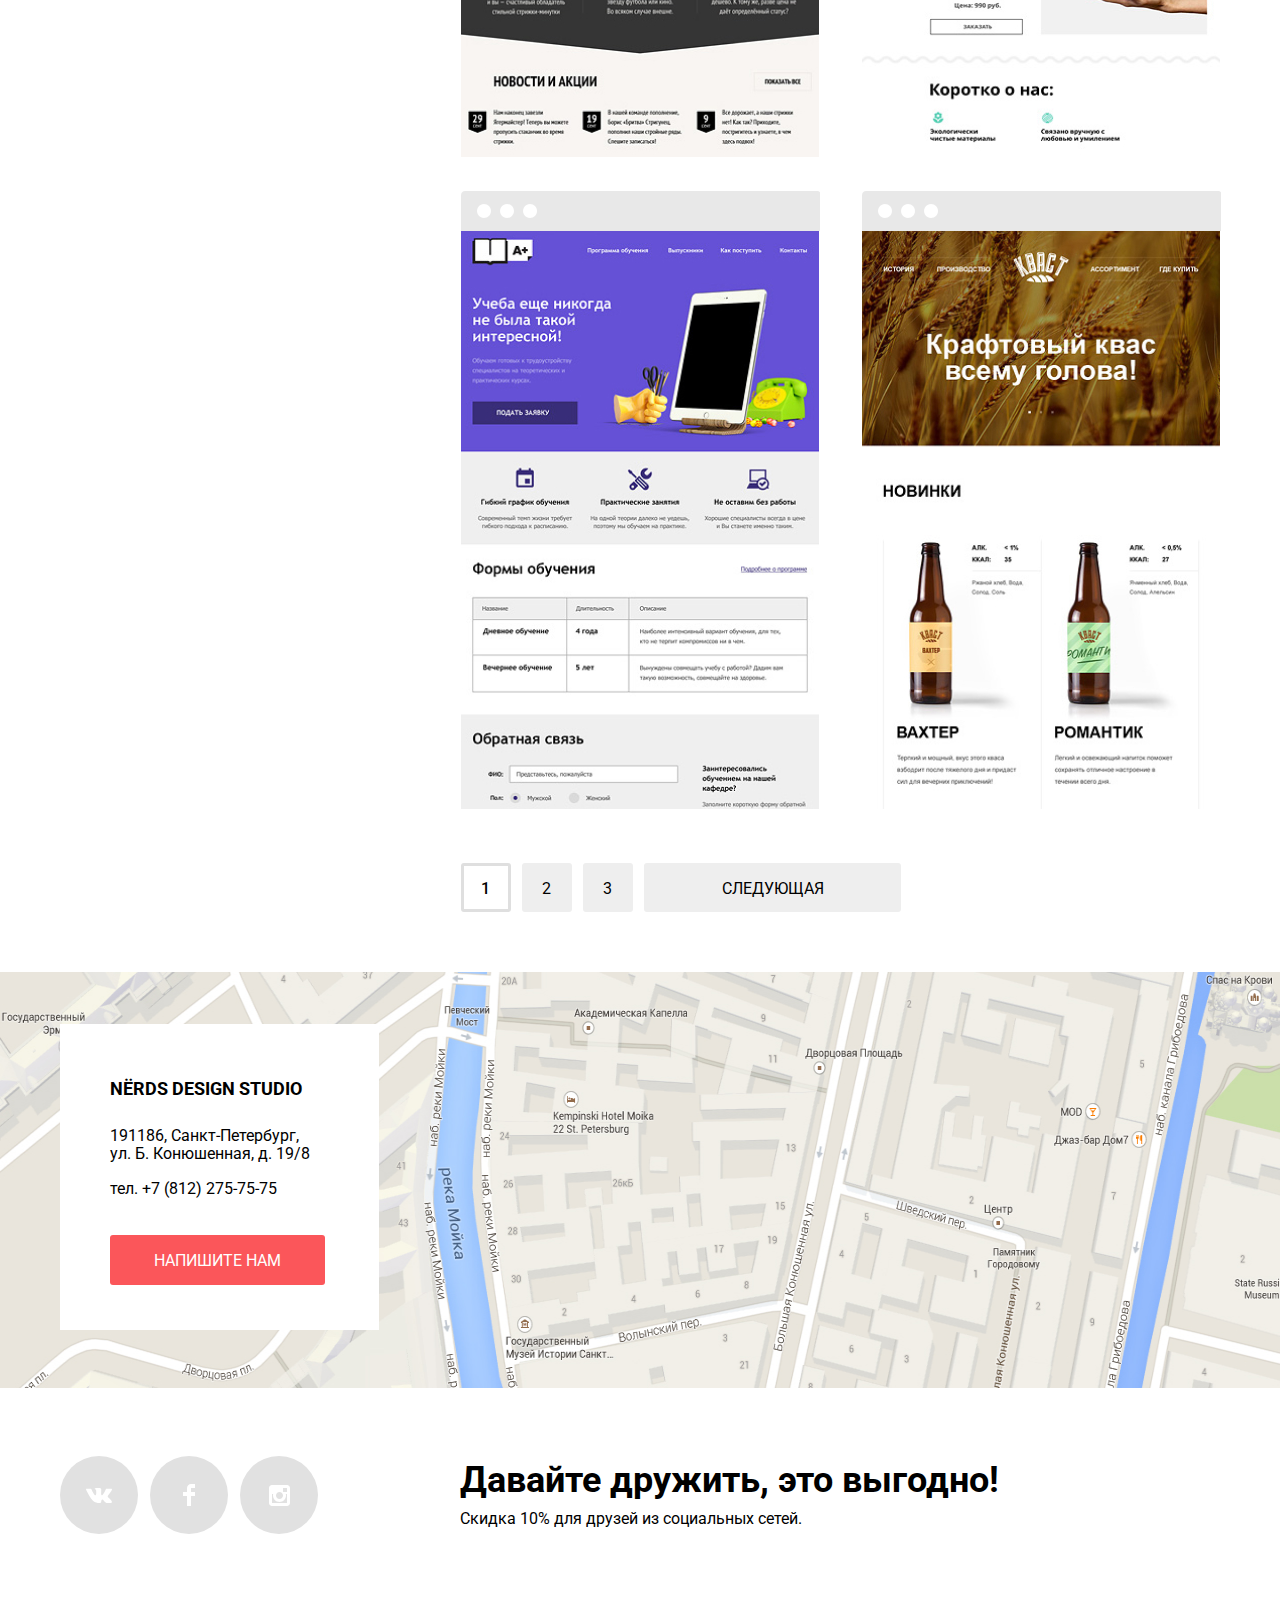
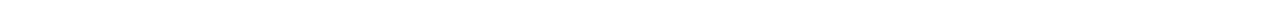
==== commit 95a423c3: "Завершил вёрстку главной страницы" ====
--- a/catalog.html
+++ b/catalog.html
@@ -31,91 +31,93 @@
       <h2 class="visually-hidden">Фильтр товаров</h2>
         <div class="wrapper container">
           <section class="filter">
-            <p class="filter-description">Стоимость:</p>
-            <div class="range-filter">
-              <div class="range-controls">
-                <div class="scale">
-                  <div class="bar" style="width: 63%; margin-left: 0%"></div>
-                </div>
-                <div class="toggle toggle-min" tabindex="0" style="left: 7%"></div>
-                <div class="toggle toggle-max" tabindex="0" style="left: 61%"></div>
+            <form action="https://echo.htmlacademy.ru" method="post">
+              <p class="filter-description">Стоимость:</p>
+              <div class="range-filter">
+                <div class="range-controls">
+                  <div class="scale">
+                    <div class="bar" style="width: 63%; margin-left: 0%"></div>
+                  </div>
+                  <div class="toggle toggle-min" tabindex="0" style="left: 7%"></div>
+                  <div class="toggle toggle-max" tabindex="0" style="left: 61%"></div>
+                </div>
+                <div class="price-controls">
+                  <label class="min-price">
+                    от <input type="number" name="min-price" value="0">
+                  </label>
+                  <label class="max-price">
+                    до <input type="number" name="max-price" value="15000">
+                  </label>
+                </div>
               </div>
-              <div class="price-controls">
-                <label class="min-price">
-                  от <input type="number" name="min-price" value="0">
-                </label>
-                <label class="max-price">
-                  до <input type="number" name="max-price" value="15000">
-                </label>
-              </div>
-            </div>
-            <fieldset class="filter-item catalog-filter-grid-group">
-              <legend class="filter-legend-radio">Сетка: </legend>
-              <ul class="filter-list-radio">
-                <li class="filter-option">
-                  <label class="radio option">
-                    <input class="radio-input" type="radio" name="grid" value="adaptive" checked>
-                    <span class="radio-box"></span>
-                    Адаптивная
-                  </label>
-                </li>
-                <li class="filter-option">
-                  <label class="radio option">
-                    <input class="radio-input" type="radio" name="grid" value="fixed">
-                    <span class="radio-box"></span>
-                    Фиксированная
-                  </label>
-                </li>
-                <li class="filter-option">
-                  <label class="radio option">
-                    <input class="radio-input" type="radio" name="grid" value="rubber">
-                    <span class="radio-box"></span>
-                    Резиновая
-                  </label>
-                </li>
-              </ul>
-            </fieldset>
-            <fieldset class="filter-item catalog-filter-features">
-              <legend class="filter-legend-check">Особенности:</legend>
-              <ul class="filter-list-checkbox">
-                <li class="filter-option">
-                  <label class="check option">
-                    <input class="check-input" type="checkbox" name="features" value="slider" checked>
-                    <span class="check-box"></span>
-                    Слайдер
-                  </label>
-                </li>
-                <li class="filter-option">
-                  <label class="check option">
-                    <input class="check-input" type="checkbox" name="features" value="benefitsblock">
-                    <span class="check-box"></span>
-                    Блок преимуществ
-                  </label>
-                </li>
-                <li class="filter-option">
-                  <label class="check option">
-                    <input class="check-input" type="checkbox" name="features" value="news" checked>
-                    <span class="check-box"></span>
-                    Новости
-                  </label>
-                </li>
-                <li class="filter-option">
-                  <label class="check option">
-                    <input class="check-input" type="checkbox" name="features" value="gallery">
-                    <span class="check-box"></span>
-                    Галерея
-                  </label>
-                </li>
-                <li class="filter-option">
-                  <label class="check option">
-                    <input class="check-input" type="checkbox" name="features" value="cart">
-                    <span class="check-box"></span>
-                    Корзина
-                  </label>
-                </li>
-              </ul>
-            </fieldset>
-            <button class="button filter-button" type="submit">Показать</button>
+              <fieldset class="filter-item catalog-filter-grid-group">
+                <legend class="filter-legend-radio">Сетка: </legend>
+                <ul class="filter-list-radio">
+                  <li class="filter-option">
+                    <label class="radio option">
+                      <input class="radio-input" type="radio" name="grid" value="adaptive" checked>
+                      <span class="radio-box"></span>
+                      Адаптивная
+                    </label>
+                  </li>
+                  <li class="filter-option">
+                    <label class="radio option">
+                      <input class="radio-input" type="radio" name="grid" value="fixed">
+                      <span class="radio-box"></span>
+                      Фиксированная
+                    </label>
+                  </li>
+                  <li class="filter-option">
+                    <label class="radio option">
+                      <input class="radio-input" type="radio" name="grid" value="rubber">
+                      <span class="radio-box"></span>
+                      Резиновая
+                    </label>
+                  </li>
+                </ul>
+              </fieldset>
+              <fieldset class="filter-item catalog-filter-features">
+                <legend class="filter-legend-check">Особенности:</legend>
+                <ul class="filter-list-checkbox">
+                  <li class="filter-option">
+                    <label class="check option">
+                      <input class="check-input" type="checkbox" name="features" value="slider" checked>
+                      <span class="check-box"></span>
+                      Слайдер
+                    </label>
+                  </li>
+                  <li class="filter-option">
+                    <label class="check option">
+                      <input class="check-input" type="checkbox" name="features" value="benefitsblock">
+                      <span class="check-box"></span>
+                      Блок преимуществ
+                    </label>
+                  </li>
+                  <li class="filter-option">
+                    <label class="check option">
+                      <input class="check-input" type="checkbox" name="features" value="news" checked>
+                      <span class="check-box"></span>
+                      Новости
+                    </label>
+                  </li>
+                  <li class="filter-option">
+                    <label class="check option">
+                      <input class="check-input" type="checkbox" name="features" value="gallery">
+                      <span class="check-box"></span>
+                      Галерея
+                    </label>
+                  </li>
+                  <li class="filter-option">
+                    <label class="check option">
+                      <input class="check-input" type="checkbox" name="features" value="cart">
+                      <span class="check-box"></span>
+                      Корзина
+                    </label>
+                  </li>
+                </ul>
+              </fieldset>
+              <button class="button filter-button" type="submit">Показать</button>
+            </form>
           </section>
 
           <section class="pattern">
@@ -200,7 +202,10 @@
 
     <section class="contacts">
       <h2 class="visually-hidden">Где нас найти</h2>
-      <img src="img/map.png" width="100%" height="416" class="contacts-map" alt="Map">
+      <div class="map-wrapper">
+        <iframe src="https://www.google.com/maps/embed?pb=!1m18!1m12!1m3!1d1998.6037872533277!2d30.320858716096975!3d59.93871648187614!2m3!1f0!2f0!3f0!3m2!1i1024!2i768!4f13.1!3m3!1m2!1s0x4696310fca145cc1%3A0x42b32648d8238007!2z0JHQvtC70YzRiNCw0Y8g0JrQvtC90Y7RiNC10L3QvdCw0Y8g0YPQuy4sIDE5LzgsINCh0LDQvdC60YIt0J_QtdGC0LXRgNCx0YPRgNCzLCAxOTExODY!5e0!3m2!1sru!2sru!4v1604839711866!5m2!1sru!2sru" width="100%" height="416" frameborder="0" style="border:0;" allowfullscreen="" aria-hidden="false" tabindex="0"></iframe>
+        <img src="img/map.png" width="100%" height="416" class="contacts-map" alt="Map">
+      </div>
       <div class="contacts-wrapper container">
         <div class="map-contacts">
           <p class="contacts-title">Nёrds Design Studio</p>
--- a/css/styles.css
+++ b/css/styles.css
@@ -1,6 +1,7 @@
 /* Varibles */
 
 :root {
+
 	--light-green: #00CA74;
 	--dark-green: #00BC6C;
 	--darker-green: #00AA62;
@@ -16,12 +17,17 @@
 	--dark-grey: #DFDFDF;
 	--darker-grey: #D5D5D5;
 	--grey: #E1E1E1;
-	--extra-grey: #D7DCDF;
-	/* Opacity colors */
+  --extra-grey: #D7DCDE;
+
+  /* Opacity colors */
+
 	--opacity-light-black: rgba(0, 0, 0, 0.3);
 	--opacity-black: rgba(0, 0, 0, 0.6);
   --opacity-white: rgba(255, 255, 255, 0.3);
   --opacity-grey: rgba(0, 0, 0, 0.2);
+  --opacity-extra-black: rgba(68, 68, 68, 0.5);
+  --boxshadow-color: rgba(0, 1, 1, 0.25);
+  --modal-shadow: rgba(0, 0, 0, 0.4);
 }
 
 
@@ -63,6 +69,10 @@
 	list-style: none;
 }
 
+.container{
+	width: 1160px;
+	margin: 0 auto;
+}
 
 /* Grid */
 
@@ -70,7 +80,7 @@
 	height: 100%;
 }
 
-.container {
+.slide {
 	width: 1160px;
 	margin: 0 auto;
 }
@@ -175,19 +185,20 @@
 .slider {
 	position: relative;
 	margin: 0;
-	padding: 71px 0 80px 0;
+	padding: 0;
   background-color: var(--light-grey);
+}
+
+.slide {
+	display: none;
+}
+
+.slide-current {
+  display: block;
   background-image: url(../img/nerds-index-slide1.png);
   background-repeat: no-repeat;
-  background-position: 67% 5px;
-}
-
-.slide {
-	display: none;
-}
-
-.slide-current {
-	display: block;
+  background-position: 99% 5px;
+  padding: 78px 0px 85px 0;
 }
 
 .slider-control .current-slide {
@@ -388,24 +399,32 @@
 	position: relative;
 }
 
-.work-performe-item::after {
+.work-performed {
+	padding-bottom: 80px;
+}
+
+.work-performe-item img {
+  opacity: 0.2;
+}
+
+.vstick::after {
 	content: "";
 	top: 12px;
 	left: 290px;
 	position: absolute;
 	width: 2px;
 	height: 52px;
-	background-color: var(--light-grey);
-}
-
-.work-performed {
-	padding-bottom: 80px;
-}
-
-.work-performe-item:last-child::after {
-	content: none;
-}
-
+  background-color: var(--light-grey);
+}
+
+.work-performe-item:hover img,
+.work-performe-item:focus img{
+  opacity: 1;
+}
+
+.work-performe-item:active img {
+  opacity: 0.1;
+}
 
 /* Contacts */
 
@@ -413,8 +432,8 @@
 	position: relative;
 	display: flex;
 	height: 416px;
-	justify-content: center;
-	overflow: hidden;
+  justify-content: center;
+  overflow: hidden;
 }
 
 .contacts-title {
@@ -452,6 +471,33 @@
 	font-size: 16px;
 	line-height: 18px;
 	margin: 0 0 17px 0;
+}
+
+.map-wrapper {
+	position: relative;
+	display: flex;
+  height: 416px;
+  width: 100%;
+	background-color: #b5b5b5;
+	justify-content: center;
+}
+
+.map-wrapper iframe {
+	z-index: 20;
+	width: 100%;
+	min-width: 1200px;
+	border: none;
+}
+
+.map-wrapper img {
+	position: absolute;
+	z-index: 10;
+	top: 0;
+	left: 0;
+	width: 100%;
+	min-width: 1200px;
+	height: 416px;
+	margin: 0 auto;
 }
 
 
@@ -478,12 +524,16 @@
 }
 
 .social-button:hover,
-.social-button:focus {
+.social-button:focus,
+.send-us-form-button:hover,
+.send-us-form-button:focus {
 	background-color: var(--dark-red);
 }
 
-.social-button:active {
-	background-color: var(--darker-red);
+.social-button:active,
+.send-us-form-button:active {
+  background-color: var(--darker-red);
+  color: var(--opacity-white);
 }
 
 .social-button svg:active {
@@ -522,7 +572,8 @@
 .slider-button,
 .contacts-button,
 .left-button,
-.pattern-button {
+.pattern-button,
+.send-us-form-button {
 	background-color: var(--light-red);
 }
 
@@ -1075,7 +1126,7 @@
 .pattern-list .pattern-item {
 	position: relative;
 	margin-bottom: 27px;
-	padding-top: 40px;
+  padding-top: 40px;
 }
 
 .pattern-list .pattern-item::before {
@@ -1087,19 +1138,23 @@
 	opacity: 0.12;
 	background-image: url(../img/browser.svg);
 	background-repeat: no-repeat;
-	background-position: 0 0;
+  background-position: 0 0;
 }
 
 .pattern-list .pattern-item:hover::before {
 	opacity: 1;
 }
 
+.pattern-list .pattern-item:hover {
+  box-shadow: 0 6px 15px 0 var(--boxshadow-color);
+}
+
 .pop-up {
 	font-weight: 400;
 	position: absolute;
 	z-index: 1;
-	bottom: 0;
-	width: 361px;
+  bottom: 0;
+	width: 358px;
 	text-align: center;
 	opacity: 0;
 	background-color: var(--light-grey);
@@ -1110,4 +1165,105 @@
 	opacity: 1;
 }
 
-
+/* Modal */
+
+.modal {
+	position: fixed;
+	z-index: 50;
+	top: 120px;
+	left: 50%;
+	box-sizing: border-box;
+	width: 930px;
+	margin-left: -465px;
+	padding-top: 68px;
+	padding-right: 90px;
+	padding-bottom: 83px;
+	padding-left: 98px;
+	background-color: var(--white);
+  box-shadow: 0 20px 40px 0 var(--modal-shadow);
+  display: none;
+}
+
+.wrapper-modal {
+	display: flex;
+	justify-content: space-between;
+}
+
+.modal h2 {
+	font-size: 45px;
+	font-weight: 700;
+	line-height: 45px;
+	margin-top: 0;
+  margin-bottom: 25px
+}
+
+.send-us-form input[type=email],
+.send-us-form input[type=text],
+.send-us-form textarea {
+	border: 2px solid var(--extra-grey);
+  outline: 0;
+  margin-top: 10px;
+}
+
+.send-us-text textarea {
+  margin: 10px 0 47px 0;
+}
+
+.send-us-name input::placeholder,
+.send-us-email input::placeholder,
+.send-us-text textarea::placeholder {
+  color: var(--opacity-extra-black);
+}
+
+.send-us-name label,
+.send-us-email label,
+.send-us-text label {
+  font-size: 16px;
+  line-height: 18px;
+  font-weight: 700;
+}
+
+.send-us-form input[type=email],
+.send-us-form input[type=text] {
+	box-sizing: border-box;
+	width: 360px;
+	padding: 13px 0 13px 15px;
+}
+
+.send-us-form textarea {
+	box-sizing: border-box;
+	width: 760px;
+	padding: 11px 0 13px 15px;
+}
+
+.send-us-name {
+  margin-right: 40px;
+}
+
+.send-us-form-button {
+  padding: 17px 83px 15px 83px;
+}
+
+.modal-close {
+	font-size: 0;
+	position: absolute;
+	top: 79px;
+	right: 65px;
+	width: 21px;
+	height: 21px;
+	cursor: pointer;
+	opacity: .3;
+	border: 0;
+	outline: 0;
+	background-color: transparent;
+	background-image: url(../img/close-cross-button.svg)
+}
+
+.modal-close:focus,
+.modal-close:hover {
+	opacity: 1
+}
+
+.modal-close:active {
+	opacity: .1
+}
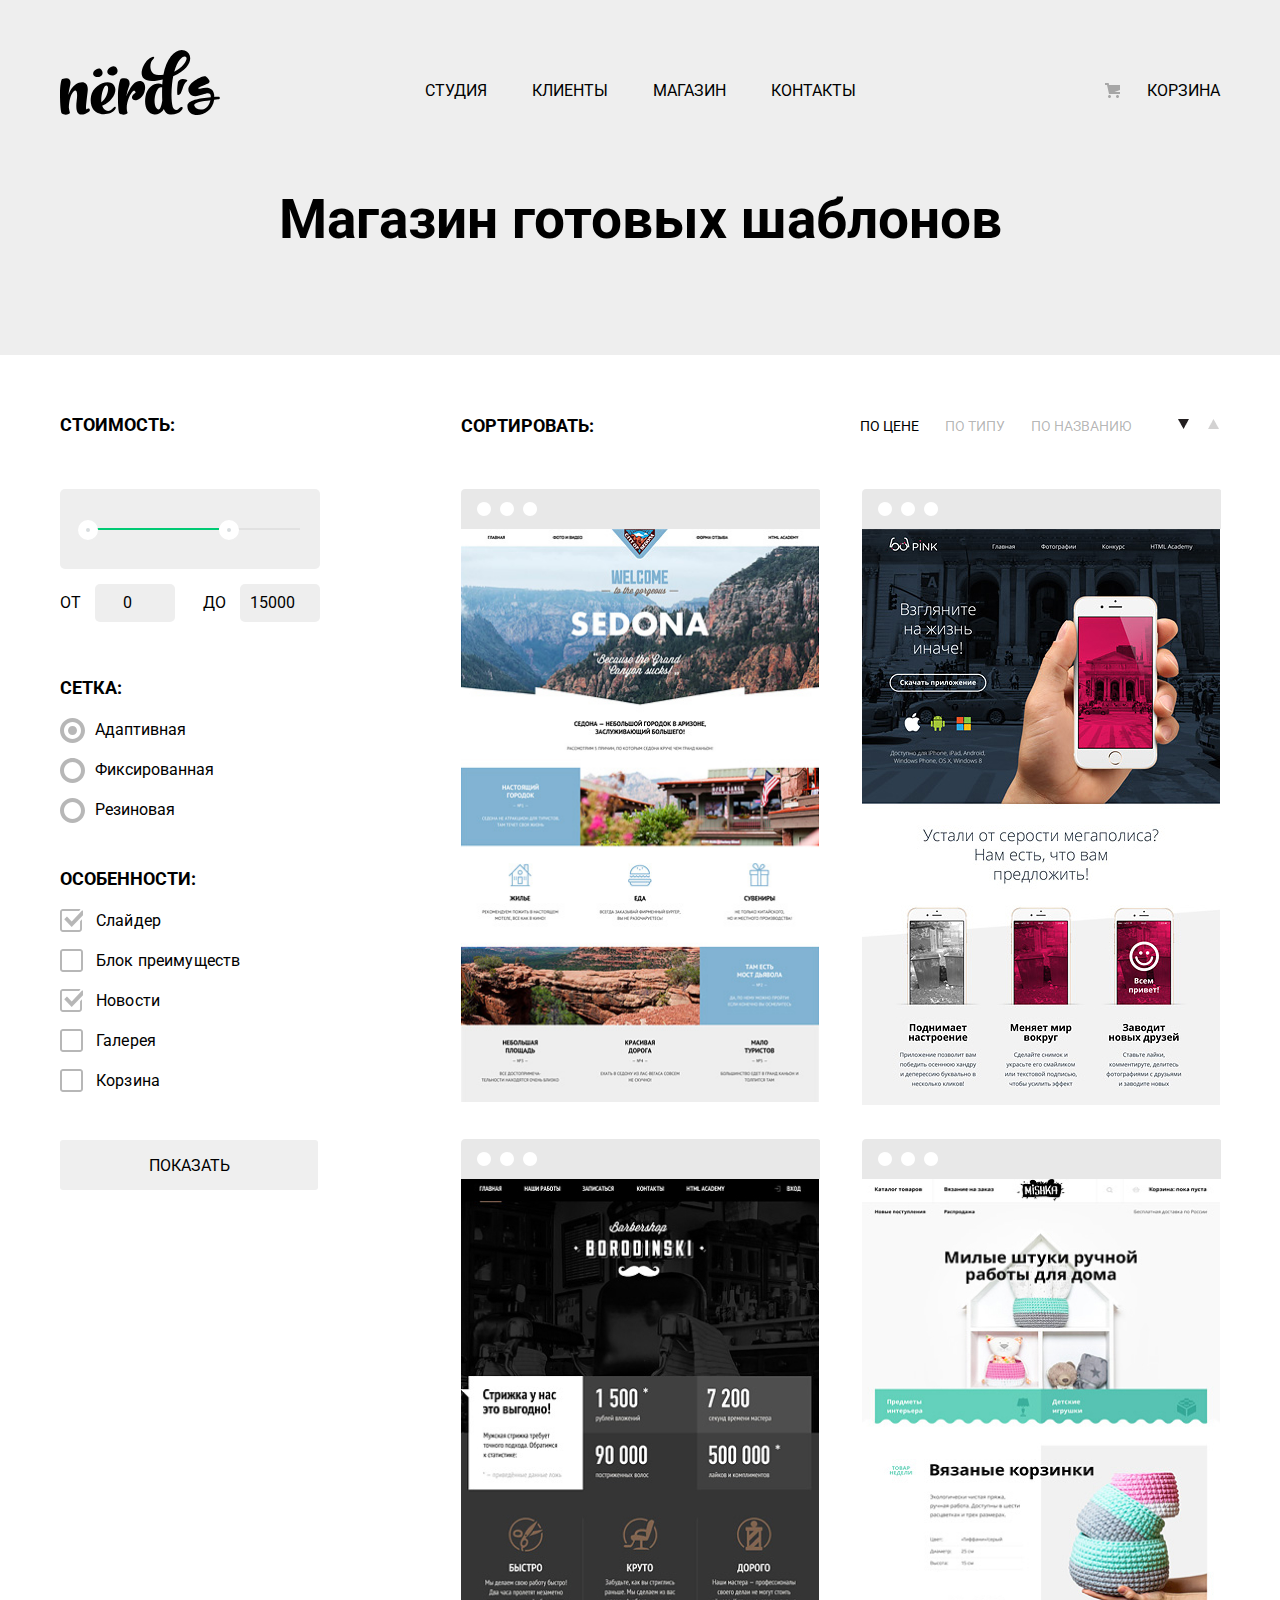
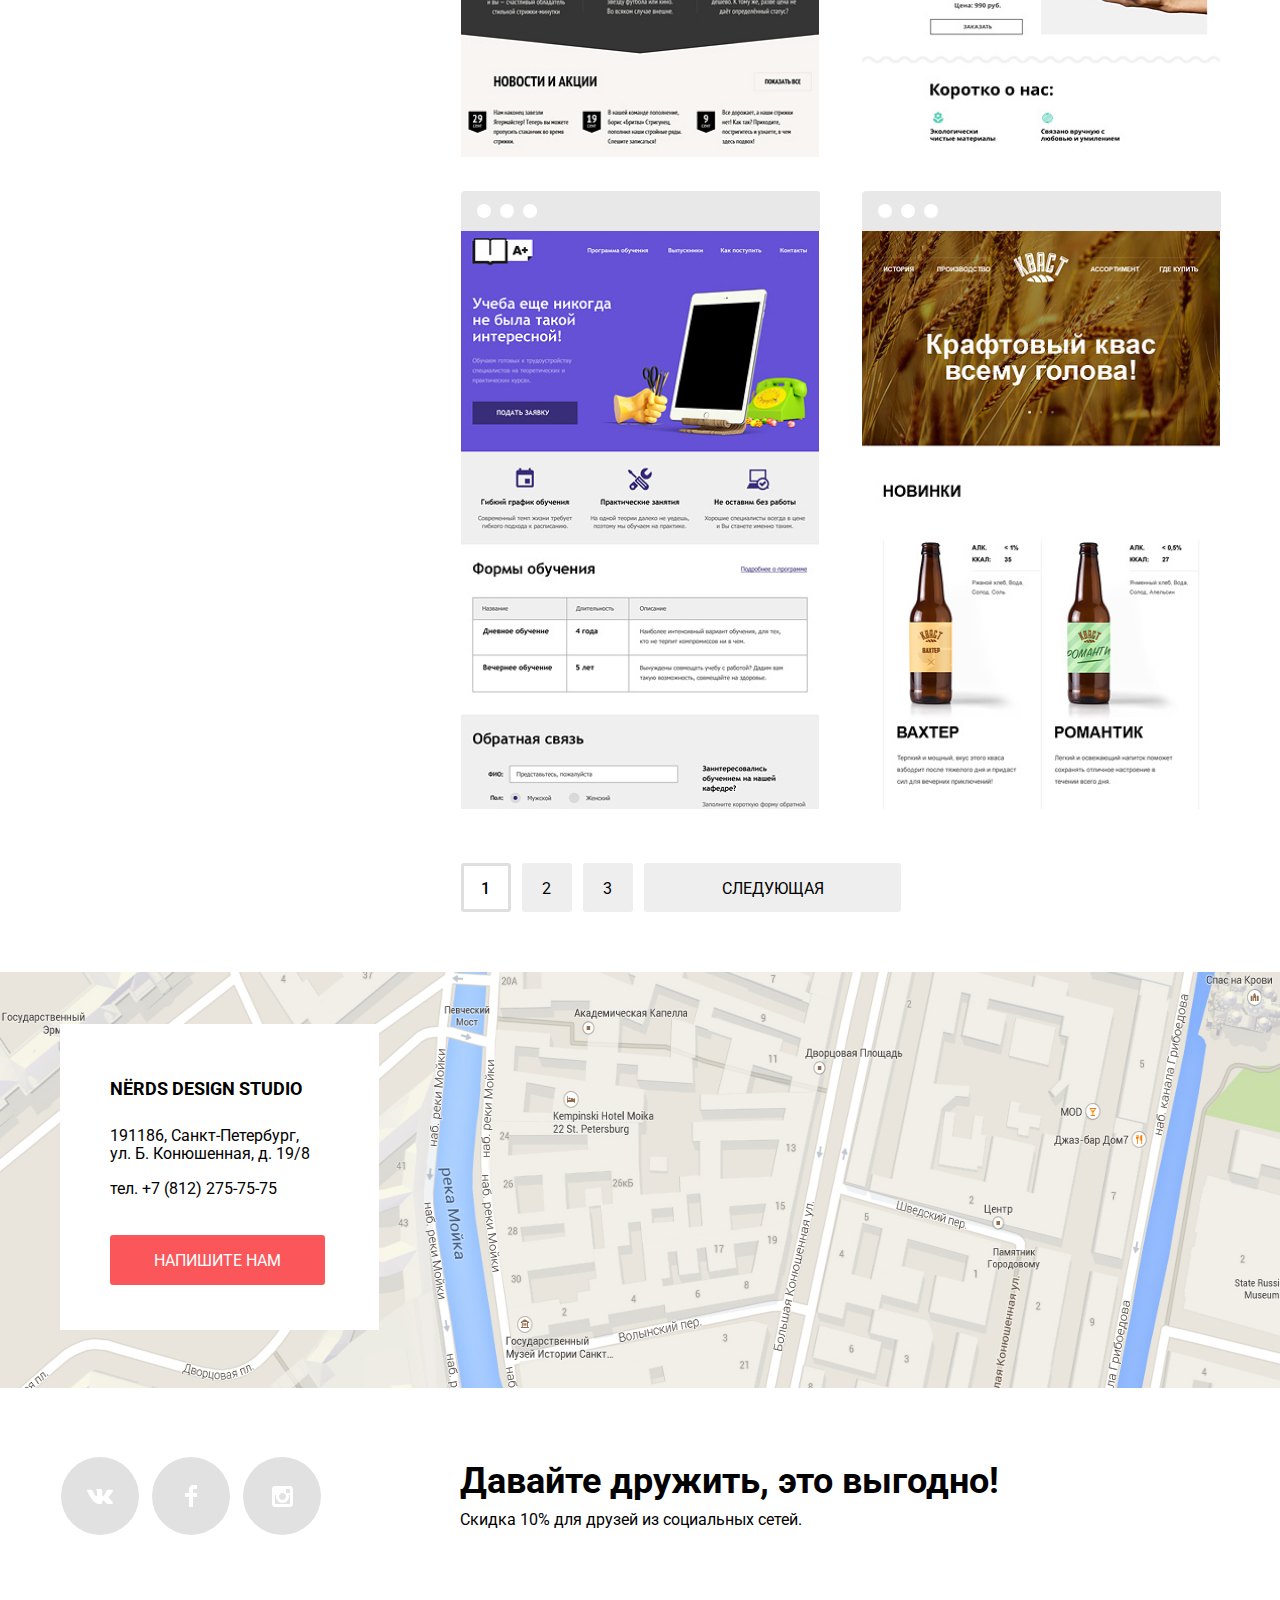
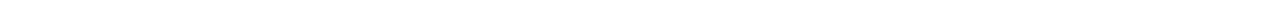
==== commit 3237d287: "Исправил ПП" ====
--- a/catalog.html
+++ b/catalog.html
@@ -31,7 +31,7 @@
       <h2 class="visually-hidden">Фильтр товаров</h2>
         <div class="wrapper container">
           <section class="filter">
-            <form action="https://echo.htmlacademy.ru" method="post">
+            <form action="https://echo.htmlacademy.ru" method="GET">
               <p class="filter-description">Стоимость:</p>
               <div class="range-filter">
                 <div class="range-controls">
@@ -254,5 +254,28 @@
       <p class="friend-discont-description">Скидка 10% для друзей из социальных сетей.</p>
     </div>
   </footer>
+
+  <section class="modal">
+    <h2>Напишите нам</h2>
+    <form class="send-form" action="https://echo.htmlacademy.ru" method="post">
+      <div class="wrapper-modal">
+        <p class="send-name">
+          <label for="send-name">Ваше имя:</label>
+          <input id="send-name" type="text" name="send-name" placeholder="Имя Фамилия">
+        </p>
+        <p class="send-email">
+          <label for="send-email">Ваш e-mail:</label>
+          <input id="send-email" type="email" name="send-email"
+          placeholder="email@example.com">
+        </p>
+      </div>
+      <p class="send-text">
+        <label for="send-text">Текст письма:</label>
+        <textarea id="send-text" name="send-text" placeholder="В свободной форме" rows="5"></textarea>
+      </p>
+      <button type="submit" class="button send-form-button">Отправить</button>
+    </form>
+    <button class="modal-close" type="button">Закрыть</button>
+  </section>
 </body>
 </html>
--- a/css/styles.css
+++ b/css/styles.css
@@ -1,28 +1,25 @@
 /* Varibles */
 
 :root {
-
-	--light-green: #00CA74;
-	--dark-green: #00BC6C;
-	--darker-green: #00AA62;
-	--light-red: #FB565A;
-	--dark-red: #E74246;
-	--darker-red: #D7373B;
-	--light-yellow: #EFC84A;
-	--dark-yellow: #EAB534;
-	--darker-yellow: #E5A722;
-	--black: #000000;
-	--white: #ffffff;
-	--light-grey: #EEEEEE;
-	--dark-grey: #DFDFDF;
-	--darker-grey: #D5D5D5;
-	--grey: #E1E1E1;
+  --light-green: #00CA74;
+  --dark-green: #00BC6C;
+  --darker-green: #00AA62;
+  --light-red: #FB565A;
+  --dark-red: #E74246;
+  --darker-red: #D7373B;
+  --light-yellow: #EFC84A;
+  --dark-yellow: #EAB534;
+  --darker-yellow: #E5A722;
+  --black: #000000;
+  --white: #ffffff;
+  --light-grey: #EEEEEE;
+  --dark-grey: #DFDFDF;
+  --darker-grey: #D5D5D5;
+  --grey: #E1E1E1;
   --extra-grey: #D7DCDE;
-
   /* Opacity colors */
-
-	--opacity-light-black: rgba(0, 0, 0, 0.3);
-	--opacity-black: rgba(0, 0, 0, 0.6);
+  --opacity-light-black: rgba(0, 0, 0, 0.3);
+  --opacity-black: rgba(0, 0, 0, 0.6);
   --opacity-white: rgba(255, 255, 255, 0.3);
   --opacity-grey: rgba(0, 0, 0, 0.2);
   --opacity-extra-black: rgba(68, 68, 68, 0.5);
@@ -34,23 +31,23 @@
 /* Global */
 
 body {
-	min-width: 1160px;
-	padding: 0;
-	margin: 0;
-	font-family: "Roboto", "Arial", sans-serif;
-	font-size: 16px;
-	line-height: 24px;
-	font-weight: 400;
-	color: var(--black);
+  min-width: 1160px;
+  padding: 0;
+  margin: 0;
+  font-family: "Roboto", "Arial", sans-serif;
+  font-size: 16px;
+  line-height: 24px;
+  font-weight: 400;
+  color: var(--black);
 }
 
 a {
-	text-decoration: none;
+  text-decoration: none;
 }
 
 img {
-	max-width: 100%;
-	height: auto;
+  max-width: 100%;
+  height: auto;
 }
 
 .main-navigation,
@@ -60,36 +57,36 @@
 .features-table-title,
 .contacts-title,
 .button {
-	text-transform: uppercase;
+  text-transform: uppercase;
 }
 
 .site-navigation,
 .services-list,
 .work-performe-list {
-	list-style: none;
-}
-
-.container{
-	width: 1160px;
-	margin: 0 auto;
+  list-style: none;
+}
+
+.container {
+  width: 1160px;
+  margin: 0 auto;
 }
 
 /* Grid */
 
 .page {
-	height: 100%;
+  height: 100%;
 }
 
 .slide {
-	width: 1160px;
-	margin: 0 auto;
+  width: 1160px;
+  margin: 0 auto;
 }
 
 .page-body {
-	min-height: 100%;
-	display: grid;
-	grid-template-rows: min-content 1fr min-content;
-	align-content: start;
+  min-height: 100%;
+  display: grid;
+  grid-template-rows: min-content 1fr min-content;
+  align-content: start;
 }
 
 
@@ -97,116 +94,116 @@
 
 .visually-hidden {
 	/*Убрать 1 потом*/
-	position: absolute;
-	clip: rect(0 0 0 0);
-	width: 1px;
-	height: 1px;
-	margin: -1px;
+  position: absolute;
+  clip: rect(0 0 0 0);
+  width: 1px;
+  height: 1px;
+  margin: -1px;
 }
 
 
 /* Main navigation */
 
 .main-navigation {
-	display: grid;
-	grid-template-columns: 170px 1fr min-content;
+  display: grid;
+  grid-template-columns: 170px 1fr min-content;
 }
 
 .main-navigation a {
-	display: grid;
-	color: var(--black);
-	font-size: 16px;
-	line-height: 30px;
+  display: grid;
+  color: var(--black);
+  font-size: 16px;
+  line-height: 30px;
 }
 
 .main-header {
-	padding-top: 49px;
-	background-color: var(--light-grey);
+  padding-top: 49px;
+  background-color: var(--light-grey);
 }
 
 .main-header-logo {
-	text-transform: none;
+  text-transform: none;
 }
 
 
 /* User navigation */
 
 .site-navigation a {
-	margin-right: 45px;
+  margin-right: 45px;
 }
 
 .site-navigation {
-	padding: 11px 51px 0 0;
+  padding: 11px 51px 0 0;
 }
 
 .basket {
-	padding: 11px 0 0 0;
+  padding: 11px 0 0 0;
 }
 
 .site-navigation,
 .basket {
-	display: flex;
-	flex-wrap: wrap;
-	justify-content: center;
-	align-content: center;
+  display: flex;
+  flex-wrap: wrap;
+  justify-content: center;
+  align-content: center;
 }
 
 .basket::before {
-	content: "";
-	position: absolute;
-	width: 15px;
-	height: 15px;
-	right: 100px;
-	bottom: 24px;
-	background-image: url("../img/cart-icon.svg");
-	background-repeat: no-repeat;
-	background-position: 0 0;
+  content: "";
+  position: absolute;
+  width: 15px;
+  height: 15px;
+  right: 100px;
+  bottom: 24px;
+  background-image: url("../img/cart-icon.svg");
+  background-repeat: no-repeat;
+  background-position: 0 0;
 }
 
 .basket {
-	position: relative;
+  position: relative;
 }
 
 .site-navigation a:hover,
 .site-navigation a:focus,
 .basket:hover,
 .basket:focus {
-	color: var(--light-red);
+  color: var(--light-red);
 }
 
 .site-navigation a:active,
 .basket:active {
-	color: var(--opacity-light-black);
+  color: var(--opacity-light-black);
 }
 
 
 /* Slider */
 
 .slider {
-	position: relative;
-	margin: 0;
-	padding: 0;
+  position: relative;
+  margin: 0;
+  padding: 0;
   background-color: var(--light-grey);
 }
 
 .slide {
-	display: none;
+  display: none;
 }
 
 .slide-current {
   display: block;
   background-image: url(../img/nerds-index-slide1.png);
   background-repeat: no-repeat;
-  background-position: 99% 5px;
-  padding: 78px 0px 85px 0;
+  background-position: 99% -7px;
+  padding: 72px 0px 79px 0;
 }
 
 .slider-control .current-slide {
-	padding: 10px;
-	background-image: url(../img/slider-on.png);
-	background-repeat: no-repeat;
-	border: none;
-	cursor: pointer;
+  padding: 10px;
+  background-image: url(../img/slider-on.png);
+  background-repeat: no-repeat;
+  border: none;
+  cursor: pointer;
 }
 
 /*
@@ -228,197 +225,243 @@
 }*/
 
 .slider-title {
-	font-size: 55px;
-	line-height: 55px;
-	padding: 0;
-	margin: 0 0 25px 0;
+  font-size: 55px;
+  line-height: 55px;
+  padding: 0;
+  margin: 0 0 25px 0;
 }
 
 .slider-list {
   display: block;
-	list-style: none;
-	padding: 0;
+  list-style: none;
+  padding: 0;
 }
 
 .slider-description {
-	padding: 0;
-	margin: 0 0 39px 0;
+  padding: 0;
+  margin: 0 0 39px 0;
 }
 
 .slider-control button {
-	padding: 10px;
-	background-image: url(../img/slider-off.png);
-	background-repeat: no-repeat;
-	background-color: transparent;
-	border: none;
-	cursor: pointer;
+  padding: 10px;
+  background-image: url(../img/slider-off.png);
+  background-repeat: no-repeat;
+  background-color: transparent;
+  border: none;
+  cursor: pointer;
 }
 
 .slider-control {
-	display: flex;
-	width: 88px;
-	height: 18px;
-	justify-content: space-between;
-	position: absolute;
-	z-index: 30;
-	bottom: 22%;
-	right: 0;
-	left: 0;
+  display: flex;
+  width: 88px;
+  height: 18px;
+  justify-content: space-between;
+  position: absolute;
+  z-index: 30;
+  bottom: 22%;
+  right: 0;
+  left: 0;
 }
 
 
 /* Services */
 
 .services {
-	padding: 80px 0 80px 0;
+  padding: 80px 0 80px 0;
 }
 
 .services-list {
-	display: grid;
-	grid-template-columns: 1fr 1fr 1fr;
-	column-gap: 42px;
-	margin: 0;
-	padding: 0;
+  display: grid;
+  grid-template-columns: 1fr 1fr 1fr;
+  column-gap: 42px;
+  margin: 0;
+  padding: 0;
 }
 
 .services-title {
-	font-size: 24px;
-	line-height: 30px;
-	margin: 20px 0 16px 0;
+  font-size: 24px;
+  line-height: 30px;
+  margin: 20px 0 16px 0;
 }
 
 .services-description {
-	margin: 0 0 32px 0;
+  margin: 0 0 32px 0;
 }
 
 
 /* Features */
 
 .features {
-	display: grid;
-	grid-template-columns: 2fr 1fr;
-	border-bottom: 2px solid var(--light-grey);
-	border-top: 2px solid var(--light-grey);
-	gap: 80px;
-	padding: 38px 0 71px 0;
+  display: grid;
+  grid-template-columns: 2fr 1fr;
+  border-bottom: 2px solid var(--light-grey);
+  border-top: 2px solid var(--light-grey);
+  gap: 80px;
+  padding: 38px 0 71px 0;
 }
 
 .features-wrapper-second {
-	text-align: center;
+  text-align: center;
 }
 
 .features-description {
-	margin: 0 0 41px 0;
+  margin: 0 0 40px 0;
 }
 
 .features-list {
-	margin: 0;
-	padding: 0 0 0 35px;
+  margin: 0;
+  padding: 0 0 0 35px;
 }
 
 .features-list li {
-	position: relative;
-	list-style: none;
+  position: relative;
+  list-style: none;
 }
 
 .features-item::before {
-	content: "";
-	top: 12px;
-	left: -35px;
-	position: absolute;
-	width: 25px;
-	height: 2px;
-	background-color: #fb565a;
+  content: "";
+  top: 12px;
+  left: -35px;
+  position: absolute;
+  width: 25px;
+  height: 2px;
+  background-color: #fb565a;
 }
 
 .features-list-title {
-	font-size: 16px;
-	line-height: 24px;
-	margin: 0 0 25px 0;
+  font-size: 16px;
+  line-height: 24px;
+  margin: 0 0 23px 0;
 }
 
 .features-item {
-	margin: 0 0 23px 0;
+  margin: 0 0 24px 0;
 }
 
 .features-item:last-child {
-	margin: 0;
+  margin: 0;
 }
 
 .features-logo {
-	margin: 0 0 32px 0;
+  margin: 0 0 32px 0;
 }
 
 .features-caption {
-	font-size: 45px;
-	line-height: 45px;
-	margin: 34px 0 33px 0;
+  font-size: 45px;
+  line-height: 45px;
+  margin: 35px 0 33px 0;
 }
 
 .features-table-row {
-	font-size: 45px;
-	line-height: 64px;
-	font-weight: 700;
+  font-size: 45px;
+  line-height: 64px;
+  font-weight: 700;
 }
 
 .features-table-row-header {
-	font-size: 16px;
-	line-height: 18px;
-	text-align: left;
-	font-weight: 400;
+  font-size: 16px;
+  line-height: 18px;
+  text-align: left;
+  font-weight: 400;
 }
 
 .features-table-title {
-	font-size: 16px;
-	line-height: 24px;
-	font-weight: 700;
-	margin: 0 0 28px 0;
+  font-size: 16px;
+  line-height: 24px;
+  font-weight: 700;
+  margin: 0 0 28px 0;
 }
 
 .features-table-row td {
-	text-align: left;
+  text-align: left;
 }
 
 .features-table td {
-	padding: 0 20px 9px 0;
-}
-
+  padding: 0 20px 9px 0;
+}
 
 /* Works */
 
 .work-performe-list {
-	display: grid;
-	grid-template-columns: 1fr 1fr 1fr 1fr;
-	margin: 0;
-	text-align: center;
-	padding: 46px 0 38px 0;
-	border-bottom: 2px solid var(--light-grey);
+  display: grid;
+  grid-template-columns: 1fr 1fr 1fr 1fr;
+  margin: 0;
+  text-align: center;
+  align-items: center;
+  padding: 46px 0 36px 0;
+  border-bottom: 2px solid var(--light-grey);
 }
 
 .work-performe-list li {
-	position: relative;
+  position: relative;
 }
 
 .work-performed {
-	padding-bottom: 80px;
+  padding-bottom: 80px;
 }
 
 .work-performe-item img {
   opacity: 0.2;
 }
 
+.work-performe-item:nth-child(1) img {
+  margin: 8px 25px 0 0;
+}
+
+.work-performe-item:nth-child(2) img {
+  margin: 0 6px 0 0;
+}
+
+.work-performe-item:nth-child(3) img {
+  margin: 0 0 5px 15px;
+}
+
+.work-performe-item:nth-child(4) img {
+  margin: 2px 0 0 30px;
+}
+
 .vstick::after {
-	content: "";
-	top: 12px;
-	left: 290px;
-	position: absolute;
-	width: 2px;
-	height: 52px;
+  content: "";
+  top: 12px;
+  left: 290px;
+  position: absolute;
+  width: 2px;
+  height: 52px;
   background-color: var(--light-grey);
 }
 
+.vstick:nth-child(1)::after {
+  content: "";
+  top: 10px;
+  left: 280px;
+  position: absolute;
+  width: 2px;
+  height: 52px;
+  background-color: var(--light-grey);
+}
+
+.vstick:nth-child(2)::after {
+  content: "";
+  top: 17px;
+  left: 290px;
+  position: absolute;
+  width: 2px;
+  height: 52px;
+  background-color: var(--light-grey);
+}
+
+.vstick:nth-child(3)::after {
+  content: "";
+  top: 0;
+  left: 299px;
+  position: absolute;
+  width: 2px;
+  height: 52px;
+  background-color: var(--light-grey);
+}
+
 .work-performe-item:hover img,
-.work-performe-item:focus img{
+.work-performe-item:focus img {
   opacity: 1;
 }
 
@@ -429,152 +472,153 @@
 /* Contacts */
 
 .contacts {
-	position: relative;
-	display: flex;
-	height: 416px;
+  position: relative;
+  display: flex;
+  height: 416px;
   justify-content: center;
   overflow: hidden;
 }
 
 .contacts-title {
-	font-size: 18px;
-	line-height: 30px;
-	font-weight: 700;
-	margin: 3px 0 23px 0;
-	padding: 0;
+  font-size: 18px;
+  line-height: 30px;
+  font-weight: 700;
+  margin: 3px 0 23px 0;
+  padding: 0;
 }
 
 .contacts-wrapper {
-	position: absolute;
-	z-index: 30;
-	top: -8px;
-	right: 0;
-	left: 0;
+  position: absolute;
+  z-index: 30;
+  top: -8px;
+  right: 0;
+  left: 0;
 }
 
 .contacts-phone {
-	font-size: 16px;
-	line-height: 18px;
+  font-size: 16px;
+  line-height: 18px;
   margin: 0 0 37px 0;
   color: var(--black);
 }
 
 .map-contacts {
-	width: 319px;
-	margin-top: 60px;
-	padding: 47px 50px 45px 50px;
-	background-color: var(--white);
-	box-sizing: border-box;
+  width: 319px;
+  margin-top: 60px;
+  padding: 47px 50px 45px 50px;
+  background-color: var(--white);
+  box-sizing: border-box;
 }
 
 .contacts-adress {
-	font-size: 16px;
-	line-height: 18px;
-	margin: 0 0 17px 0;
+  font-size: 16px;
+  line-height: 18px;
+  margin: 0 0 17px 0;
 }
 
 .map-wrapper {
-	position: relative;
-	display: flex;
+  position: relative;
+  display: flex;
   height: 416px;
   width: 100%;
-	background-color: #b5b5b5;
-	justify-content: center;
+  background-color: #b5b5b5;
+  justify-content: center;
 }
 
 .map-wrapper iframe {
-	z-index: 20;
-	width: 100%;
-	min-width: 1200px;
-	border: none;
+  z-index: 20;
+  width: 100%;
+  min-width: 1200px;
+  border: none;
 }
 
 .map-wrapper img {
-	position: absolute;
-	z-index: 10;
-	top: 0;
-	left: 0;
-	width: 100%;
-	min-width: 1200px;
-	height: 416px;
-	margin: 0 auto;
+  position: absolute;
+  z-index: 10;
+  top: 0;
+  left: 0;
+  width: 100%;
+  min-width: 1200px;
+  height: 416px;
+  margin: 0 auto;
 }
 
 
 /* Footer */
 
 .social-list {
-	display: flex;
-	flex-wrap: wrap;
-	list-style: none;
-	margin: 0;
-	padding: 0;
+  display: flex;
+  flex-wrap: wrap;
+  list-style: none;
+  margin: 0;
+  padding: 0;
 }
 
 .social-button {
-	display: flex;
-	align-items: center;
-	justify-content: center;
-	border-radius: 50%;
-	width: 78px;
-	height: 78px;
-	background-color: var(--grey);
-	color: inherit;
-	margin-right: 12px;
+  display: flex;
+  align-items: center;
+  justify-content: center;
+  border-radius: 50%;
+  width: 78px;
+  height: 78px;
+  background-color: var(--grey);
+  color: inherit;
+  margin-right: 12px;
+  margin-left: 1px;
 }
 
 .social-button:hover,
 .social-button:focus,
-.send-us-form-button:hover,
-.send-us-form-button:focus {
-	background-color: var(--dark-red);
+.send-form-button:hover,
+.send-form-button:focus {
+  background-color: var(--dark-red);
 }
 
 .social-button:active,
-.send-us-form-button:active {
+.send-form-button:active {
   background-color: var(--darker-red);
   color: var(--opacity-white);
 }
 
 .social-button svg:active {
-	color: var(--opacity-white);
+  color: var(--opacity-white);
 }
 
 .friend-discont-title {
-	font-weight: 700;
-	font-size: 36px;
-	line-height: 36px;
-	margin: 6px 0 10px 0;
+  font-weight: 700;
+  font-size: 36px;
+  line-height: 36px;
+  margin: 6px 0 10px 0;
 }
 
 .friend-discont-description {
-	font-size: 16px;
-	line-height: 22px;
-	margin: 0;
+  font-size: 16px;
+  line-height: 22px;
+  margin: 0;
 }
 
 
 /* Global buttons */
 
 .button {
-	display: inline-block;
-	font: inherit;
-	text-align: center;
-	color: var(--white);
-	vertical-align: middle;
-	text-transform: uppercase;
-	border: none;
-	border-radius: 3px;
-	font-size: 16px;
-	line-height: 18px;
+  display: inline-block;
+  font: inherit;
+  text-align: center;
+  color: var(--white);
+  vertical-align: middle;
+  text-transform: uppercase;
+  border: none;
+  border-radius: 3px;
+  font-size: 16px;
+  line-height: 18px;
 }
 
 .slider-button,
 .contacts-button,
 .left-button,
 .pattern-button,
-.send-us-form-button {
-	background-color: var(--light-red);
+.send-form-button {
+  background-color: var(--light-red);
 }
 
 .slider-button:hover,
@@ -585,58 +629,58 @@
 .left-button:focus,
 .pattern-button:hover,
 .pattern-button:focus {
-	background-color: var(--dark-red);
+  background-color: var(--dark-red);
 }
 
 .slider-button:active,
 .contacts-button:active,
 .left-button:active,
 .pattern-button:active {
-	background-color: var(--darker-red);
-	color: var(--opacity-white);
+  background-color: var(--darker-red);
+  color: var(--opacity-white);
 }
 
 
 /* Services-buttons, Slider buttons, Contacts-button */
 
 .contacts-button {
-	padding: 17px 44px 15px 44px;
+  padding: 17px 44px 15px 44px;
 }
 
 .slider-button {
-	padding: 17px 54px 15px 54px;
+  padding: 17px 54px 15px 54px;
 }
 
 .services-button {
-	padding: 17px 40px 15px 39px;
+  padding: 17px 40px 15px 39px;
 }
 
 .center-button:hover,
 .center-button:focus {
-	background-color: var(--dark-green);
+  background-color: var(--dark-green);
 }
 
 .center-button:active {
-	background-color: var(--darker-green);
-	color: var(--opacity-white);
+  background-color: var(--darker-green);
+  color: var(--opacity-white);
 }
 
 .center-button {
-	background-color: var(--light-green);
+  background-color: var(--light-green);
 }
 
 .right-button:hover,
 .right-button:focus {
-	background-color: var(--dark-yellow);
+  background-color: var(--dark-yellow);
 }
 
 .right-button:active {
-	background-color: var(--darker-yellow);
-	color: var(--opacity-white);
+  background-color: var(--darker-yellow);
+  color: var(--opacity-white);
 }
 
 .right-button {
-	background-color: var(--light-yellow);
+  background-color: var(--light-yellow);
 }
 
 .pattern-button {
@@ -647,27 +691,27 @@
 /* Catalog-styles */
 
 .shop-title {
-	font-size: 55px;
-	line-height: 55px;
-	background-color: var(--light-grey);
-	text-align: center;
-	padding: 70px 0 108px 0;
-	margin: 0;
+  font-size: 55px;
+  line-height: 55px;
+  background-color: var(--light-grey);
+  text-align: center;
+  padding: 70px 0 108px 0;
+  margin: 0;
 }
 
 .filter-description,
 .pattern-description,
 .pattern-item-title {
-	font-weight: 700;
-	font-size: 18px;
-	line-height: 30px;
+  font-weight: 700;
+  font-size: 18px;
+  line-height: 30px;
 }
 
 .filter-description,
 .pattern-description,
 .pattern-filter-item {
-	text-transform: uppercase;
-	list-style: none;
+  text-transform: uppercase;
+  list-style: none;
 }
 
 .filter {
@@ -675,54 +719,54 @@
 }
 
 .filter-description {
-	margin: 0;
+  margin: 0;
 }
 
 .pattern-item {
-	list-style: none;
+  list-style: none;
 }
 
 .wrapper {
-	display: grid;
+  display: grid;
   grid-template-columns: 1fr 2fr;
   gap: 21px;
-	align-content: start;
+  align-content: start;
 }
 
 .pattern-filter-list {
-	list-style: none;
-	display: flex;
-	flex-wrap: wrap;
-	margin: 7px 0 0 0;
-	padding: 0 0 0 20px;
+  list-style: none;
+  display: flex;
+  flex-wrap: wrap;
+  margin: 7px 0 0 0;
+  padding: 0 0 0 20px;
 }
 
 .pattern-filter-item {
-	margin: 0;
-	padding: 0 26px 0 0;
+  margin: 0;
+  padding: 0 26px 0 0;
 }
 
 .pattern-description {
-	margin: 0;
+  margin: 0;
 }
 
 .pattern-filter-wrapper {
-	display: grid;
-	grid-template-columns: 1fr 1fr;
+  display: grid;
+  grid-template-columns: 1fr 1fr;
   align-items: center;
   justify-content: center;
-	padding: 55px 0 48px 0;
+  padding: 55px 0 48px 0;
 }
 
 .pattern-filter-item,
 .pattern-item-description {
-	font-size: 14px;
-	line-height: 18px;
+  font-size: 14px;
+  line-height: 18px;
 }
 
 .pattern-item-title a {
-	color: var(--black);
-	text-transform: uppercase;
+  color: var(--black);
+  text-transform: uppercase;
 }
 
 .pattern-item-title {
@@ -736,69 +780,69 @@
 }
 
 .pattern-list {
-	display: grid;
-	grid-template-columns: 1fr 1fr;
-	gap: 0 42px;
-	margin: 0;
-	padding: 0;
-	text-align: center;
+  display: grid;
+  grid-template-columns: 1fr 1fr;
+  gap: 0 42px;
+  margin: 0;
+  padding: 0;
+  text-align: center;
 }
 
 .pattern-item-title a:hover,
 .pattern-item-title a:focus {
-	color: var(--light-red);
+  color: var(--light-red);
 }
 
 .pattern-item-title a:active {
-	color: var(--opacity-light-black);
+  color: var(--opacity-light-black);
 }
 
 .pagination {
-	display: flex;
-	list-style: none;
-	padding: 20px 0 60px 0;
-	margin: 0;
+  display: flex;
+  list-style: none;
+  padding: 20px 0 60px 0;
+  margin: 0;
 }
 
 .pagination-item {
-	margin-right: 11px;
+  margin-right: 11px;
 }
 
 .current-position a,
 .current-position a:focus,
 .current-position a:hover {
-	color: var(--black);
+  color: var(--black);
 }
 
 .current-position a:active {
-	color: var(--black);
+  color: var(--black);
 }
 
 .pattern-filter-item a {
-	color: var(--opacity-light-black);
+  color: var(--opacity-light-black);
 }
 
 .pattern-filter-item a:focus,
 .pattern-filter-item a:hover {
-	color: var(--opacity-black);
+  color: var(--opacity-black);
 }
 
 .pattern-filter-item a:active {
-	color: var(--black);
+  color: var(--black);
 }
 
 .current a:focus,
 .current a:hover,
 .current a {
-	color: var(--black);
+  color: var(--black);
 }
 
 .pagination-link-current {
   display: inline-block;
   border: 3px solid var(--dark-grey);
   border-radius: 3px;
-	box-sizing: border-box;
-	color: var(--black);
+  box-sizing: border-box;
+  color: var(--black);
   padding: 14px 18px 11px 17px;
   font-weight: 500;
   font-size: 16px;
@@ -807,12 +851,12 @@
 
 .pagination-link {
   display: inline-block;
-	color: var(--black);
-	background-color: var(--light-grey);
+  color: var(--black);
+  background-color: var(--light-grey);
   padding: 14px 18px 11px 17px;
   border: 3px solid var(--light-grey);
   font-size: 16px;
-	line-height: 18px;
+  line-height: 18px;
   border-radius: 3px;
 }
 
@@ -823,22 +867,22 @@
 }
 
 .pagination-link:active {
-	background-color: var(--darker-grey);
-	color: var(--opacity-light-black);
+  background-color: var(--darker-grey);
+  color: var(--opacity-light-black);
 }
 
 .page-footer {
-	display: grid;
-	grid-template-columns: 1fr 2fr;
-	gap: 20px;
-	padding: 68px 0 68px 0;
+  display: grid;
+  grid-template-columns: 1fr 2fr;
+  gap: 20px;
+  padding: 69px 0 68px 0;
 }
 
 .next-page {
-	padding: 14px 74px 11px 75px;
-	font-size: 16px;
-	line-height: 18px;
-	text-transform: uppercase;
+  padding: 14px 74px 11px 75px;
+  font-size: 16px;
+  line-height: 18px;
+  text-transform: uppercase;
 }
 
 
@@ -846,9 +890,9 @@
 
 
 .filter-item {
-	margin: 54px 0 45px 0;
-	padding: 0;
-	border: none;
+  margin: 54px 0 45px 0;
+  padding: 0;
+  border: none;
 }
 
 .catalog-filter-features {
@@ -860,22 +904,22 @@
 }
 
 .range-filter {
-	width: 260px;
-	margin-top: 49px;
+  width: 260px;
+  margin-top: 49px;
 }
 
 .filter-list-radio {
-	margin: 0;
-	padding: 0;
+  margin: 0;
+  padding: 0;
 }
 
 .filter-list-checkbox {
-	margin: 0;
-	padding: 0;
+  margin: 0;
+  padding: 0;
 }
 
 .filter-option {
-	margin: 0 0 16px 0;
+  margin: 0 0 16px 0;
 }
 
 .filter-option:active {
@@ -883,84 +927,84 @@
 }
 
 .filter-option:last-child {
-	margin: 0;
+  margin: 0;
 }
 
 .filter-legend-radio {
-	margin: 0 0 16px 0;
+  margin: 0 0 16px 0;
 }
 
 .filter-item legend {
-	font-size: 18px;
-	line-height: 24px;
-	text-transform: uppercase;
-	font-weight: 700;
+  font-size: 18px;
+  line-height: 24px;
+  text-transform: uppercase;
+  font-weight: 700;
 }
 
 .range-controls {
-	position: relative;
-	height: 41px;
-	margin-bottom: 15px;
-	padding-top: 39px;
-	padding-right: 20px;
-	padding-left: 20px;
-	background-color: var(--light-grey);
-	border-radius: 5px;
+  position: relative;
+  height: 41px;
+  margin-bottom: 15px;
+  padding-top: 39px;
+  padding-right: 20px;
+  padding-left: 20px;
+  background-color: var(--light-grey);
+  border-radius: 5px;
 }
 
 .range-controls .scale {
-	height: 2px;
-	background: var(--grey);
+  height: 2px;
+  background: var(--grey);
 }
 
 .range-controls .bar {
-	width: 70%;
-	height: 2px;
-	background: var(--light-green);
+  width: 70%;
+  height: 2px;
+  background: var(--light-green);
 }
 
 .range-controls .toggle {
-	position: absolute;
-	top: 31px;
-	left: 0;
-	width: 4px;
-	height: 4px;
-	padding: 0;
-	border: 8px solid var(--white);
-	background-color: var(--extra-grey);
-	border-radius: 50%;
-	box-shadow: 0 2px 1px 0 var(--light-grey);
-	cursor: pointer;
+  position: absolute;
+  top: 31px;
+  left: 0;
+  width: 4px;
+  height: 4px;
+  padding: 0;
+  border: 8px solid var(--white);
+  background-color: var(--extra-grey);
+  border-radius: 50%;
+  box-shadow: 0 2px 1px 0 var(--light-grey);
+  cursor: pointer;
 }
 
 .range-controls .toggle-min {
-	left: 18px;
+  left: 18px;
 }
 
 .range-controls .toggle-max {
-	left: 160px;
+  left: 160px;
 }
 
 .price-controls {
-	display: flex;
-	justify-content: space-between;
+  display: flex;
+  justify-content: space-between;
 }
 
 .price-controls label {
-	text-transform: uppercase;
-	font-size: 16px;
+  text-transform: uppercase;
+  font-size: 16px;
 }
 
 .price-controls input {
-	width: 60px;
-	padding: 10px;
+  width: 60px;
+  padding: 10px;
   margin-left: 10px;
   text-align: center;
-	border: none;
-	border-radius: 5px;
-	background: var(--light-grey);
-	font-family: inherit;
-	font-size: inherit;
+  border: none;
+  border-radius: 5px;
+  background: var(--light-grey);
+  font-family: inherit;
+  font-size: inherit;
 }
 
 .max-price {
@@ -970,28 +1014,28 @@
 /* Radio button */
 
 .radio {
-	position: relative;
+  position: relative;
   padding-left: 35px;
-  margin: 2px 0 0 0 ;
+  margin: 2px 0 0 0;
 }
 
 .radio-input {
-	position: absolute;
-	clip: rect(0 0 0 0);
+  position: absolute;
+  clip: rect(0 0 0 0);
 }
 
 .radio-box {
-	position: absolute;
-	width: 25px;
-	height: 25px;
+  position: absolute;
+  width: 25px;
+  height: 25px;
   margin-left: -35px;
   opacity: 0.4;
-	background-image: url(../img/radio-off.svg);
+  background-image: url(../img/radio-off.svg);
 }
 
 .radio-input:checked+.radio-box {
   opacity: 0.4;
-	background-image: url(../img/radio-on.svg);
+  background-image: url(../img/radio-on.svg);
 }
 
 .radio-box:hover,
@@ -1005,46 +1049,46 @@
 }
 
 .option {
-	display: block;
+  display: block;
 }
 
 .filter-list-radio {
-	list-style: none;
+  list-style: none;
 }
 
 
 /*Check-box buttons */
 
 .filter-list-checkbox {
-	list-style: none;
+  list-style: none;
 }
 
 .check {
-	font-size: 16px;
-	position: relative;
-	padding-left: 36px;
-	letter-spacing: .14px;
+  font-size: 16px;
+  position: relative;
+  padding-left: 36px;
+  letter-spacing: .14px;
 }
 
 .check-input {
-	position: absolute;
-	clip: rect(0 0 0 0);
+  position: absolute;
+  clip: rect(0 0 0 0);
 }
 
 .check-box {
-	position: absolute;
-	width: 23px;
-	height: 23px;
+  position: absolute;
+  width: 23px;
+  height: 23px;
   margin-left: -36px;
   opacity: 0.4;
-	background-image: url(../img/checkbox-off.svg);
+  background-image: url(../img/checkbox-off.svg);
 }
 
 .check-input:checked+.check-box {
-	content: "";
+  content: "";
   width: 23px;
   opacity: 0.4;
-	background-image: url(../img/checkbox-on.svg);
+  background-image: url(../img/checkbox-on.svg);
 }
 
 .check-box:hover,
@@ -1058,14 +1102,14 @@
 }
 
 .filter-button {
-	padding: 17px 88px 15px 89px;
-	color: var(--black);
-	font-size: 16px;
+  padding: 17px 88px 15px 89px;
+  color: var(--black);
+  font-size: 16px;
   line-height: 18px;
 }
 
 .filter-button:hover,
-.filter-button:focus{
+.filter-button:focus {
   background-color: var(--dark-grey);
 }
 
@@ -1077,35 +1121,35 @@
 /* Sort pattern */
 
 .sort-up {
-	position: relative;
-	padding-left: 30px;
+  position: relative;
+  padding-left: 30px;
 }
 
 .sort-down::before {
-	position: absolute;
-	top: 0px;
-	right: 0;
-	width: 11px;
-	height: 10px;
-	content: '';
-	background-image: url(../img/down-arrow.png);
+  position: absolute;
+  top: 0px;
+  right: 0;
+  width: 11px;
+  height: 10px;
+  content: '';
+  background-image: url(../img/down-arrow.png);
 }
 
 .sort-down {
-	position: relative;
+  position: relative;
   padding: 0 31px 0 0;
 }
 
 .sort-up::before {
-	position: absolute;
-	top: 0px;
-	right: 0;
-	width: 11px;
-	height: 10px;
+  position: absolute;
+  top: 0px;
+  right: 0;
+  width: 11px;
+  height: 10px;
   content: '';
   transform: rotate(180deg);
   opacity: 0.2;
-	background-image: url(../img/down-arrow.png);
+  background-image: url(../img/down-arrow.png);
 }
 
 .sort-up:focus::before,
@@ -1118,31 +1162,31 @@
 }
 
 .up-down-wrapper {
-	margin: 0;
+  margin: 0;
 }
 
 /* Pattern catalog */
 
 .pattern-list .pattern-item {
-	position: relative;
-	margin-bottom: 27px;
+  position: relative;
+  margin-bottom: 27px;
   padding-top: 40px;
 }
 
 .pattern-list .pattern-item::before {
-	position: absolute;
-	top: 0;
-	width: 359px;
-	height: 40px;
-	content: '';
-	opacity: 0.12;
-	background-image: url(../img/browser.svg);
-	background-repeat: no-repeat;
+  position: absolute;
+  top: 0;
+  width: 359px;
+  height: 40px;
+  content: '';
+  opacity: 0.12;
+  background-image: url(../img/browser.svg);
+  background-repeat: no-repeat;
   background-position: 0 0;
 }
 
 .pattern-list .pattern-item:hover::before {
-	opacity: 1;
+  opacity: 1;
 }
 
 .pattern-list .pattern-item:hover {
@@ -1150,120 +1194,121 @@
 }
 
 .pop-up {
-	font-weight: 400;
-	position: absolute;
-	z-index: 1;
+  font-weight: 400;
+  position: absolute;
+  z-index: 1;
   bottom: 0;
-	width: 358px;
-	text-align: center;
-	opacity: 0;
-	background-color: var(--light-grey);
+  width: 358px;
+  text-align: center;
+  opacity: 0;
+  background-color: var(--light-grey);
   align-items: center;
 }
 
 .pattern-item:hover .pop-up {
-	opacity: 1;
+  opacity: 1;
 }
 
 /* Modal */
 
 .modal {
-	position: fixed;
-	z-index: 50;
-	top: 120px;
-	left: 50%;
-	box-sizing: border-box;
-	width: 930px;
-	margin-left: -465px;
-	padding-top: 68px;
-	padding-right: 90px;
-	padding-bottom: 83px;
-	padding-left: 98px;
-	background-color: var(--white);
+  position: fixed;
+  z-index: 50;
+  top: 120px;
+  left: 50%;
+  box-sizing: border-box;
+  width: 930px;
+  transform: translateX(-50%);
+  padding-top: 68px;
+  padding-right: 90px;
+  padding-bottom: 83px;
+  padding-left: 98px;
+  background-color: var(--white);
   box-shadow: 0 20px 40px 0 var(--modal-shadow);
   display: none;
 }
 
 .wrapper-modal {
-	display: flex;
-	justify-content: space-between;
+  display: flex;
+  justify-content: space-between;
 }
 
 .modal h2 {
-	font-size: 45px;
-	font-weight: 700;
-	line-height: 45px;
-	margin-top: 0;
-  margin-bottom: 25px
-}
-
-.send-us-form input[type=email],
-.send-us-form input[type=text],
-.send-us-form textarea {
-	border: 2px solid var(--extra-grey);
+  font-size: 45px;
+  font-weight: 700;
+  line-height: 45px;
+  margin-top: 0;
+  margin-bottom: 25px;
+}
+
+.send-form input[type=email],
+.send-form input[type=text],
+.send-form textarea {
+  border: 2px solid var(--extra-grey);
   outline: 0;
   margin-top: 10px;
 }
 
-.send-us-text textarea {
+.send-text textarea {
   margin: 10px 0 47px 0;
 }
 
-.send-us-name input::placeholder,
-.send-us-email input::placeholder,
-.send-us-text textarea::placeholder {
+.send-name input::placeholder,
+.send-email input::placeholder,
+.send-text textarea::placeholder {
   color: var(--opacity-extra-black);
 }
 
-.send-us-name label,
-.send-us-email label,
-.send-us-text label {
+.send-name label,
+.send-email label,
+.send-text label {
   font-size: 16px;
   line-height: 18px;
   font-weight: 700;
 }
 
-.send-us-form input[type=email],
-.send-us-form input[type=text] {
-	box-sizing: border-box;
-	width: 360px;
-	padding: 13px 0 13px 15px;
-}
-
-.send-us-form textarea {
-	box-sizing: border-box;
-	width: 760px;
-	padding: 11px 0 13px 15px;
-}
-
-.send-us-name {
+.send-form input[type=email],
+.send-form input[type=text] {
+  box-sizing: border-box;
+  width: 360px;
+  padding: 13px 0 13px 15px;
+}
+
+.send-form textarea {
+  box-sizing: border-box;
+  width: 760px;
+  padding: 11px 0 13px 15px;
+}
+
+.send-name {
   margin-right: 40px;
 }
 
-.send-us-form-button {
+.send-form-button {
   padding: 17px 83px 15px 83px;
 }
 
 .modal-close {
-	font-size: 0;
-	position: absolute;
-	top: 79px;
-	right: 65px;
-	width: 21px;
-	height: 21px;
-	cursor: pointer;
-	opacity: .3;
-	border: 0;
-	outline: 0;
-	background-color: transparent;
-	background-image: url(../img/close-cross-button.svg)
+  font-size: 0;
+  position: absolute;
+  top: 79px;
+  right: 65px;
+  width: 21px;
+  height: 21px;
+  cursor: pointer;
+  opacity: .3;
+  border: 0;
+  outline: 0;
+  background-color: transparent;
+  background-image: url(../img/close-cross-button.svg);
 }
 
 .modal-close:focus,
 .modal-close:hover {
-	opacity: 1
+  opacity: 1;
 }
 
 .modal-close:active {
-	opacity: .1
-}
+  opacity: .1;
+}
+
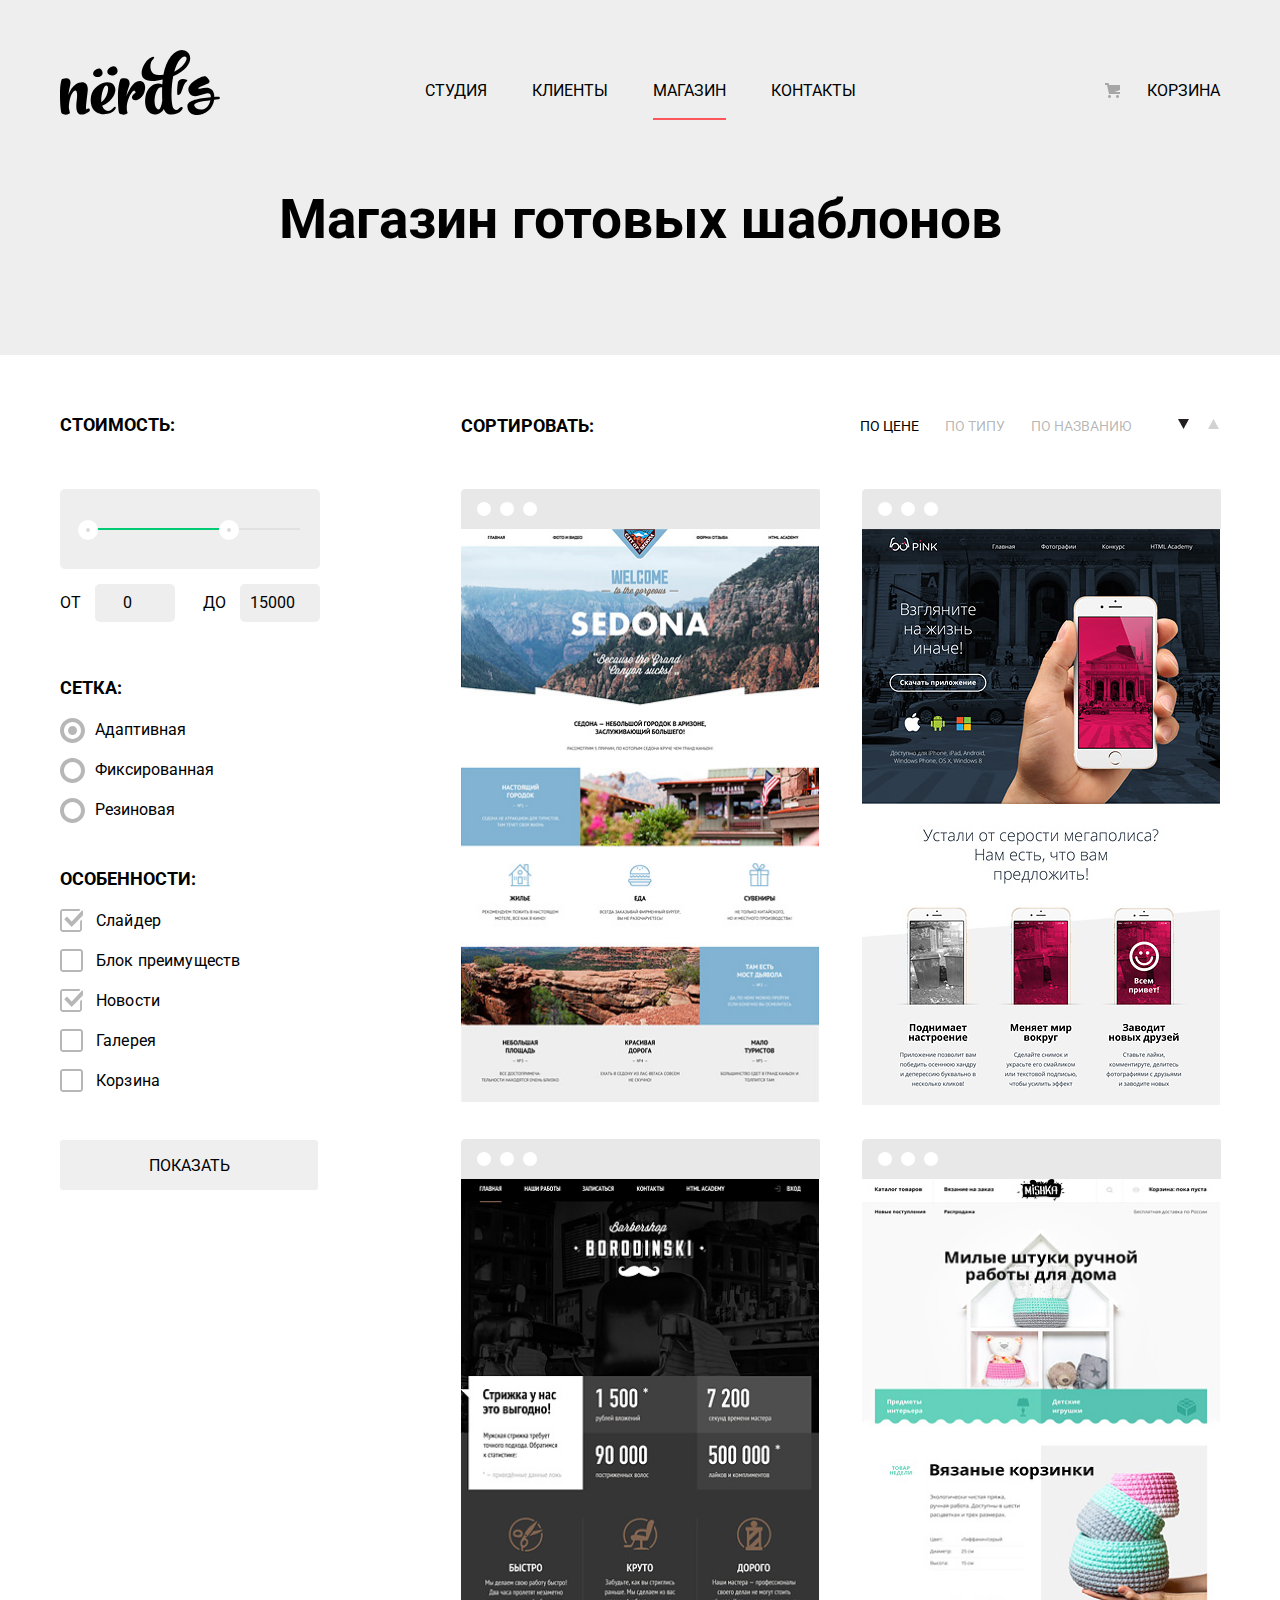
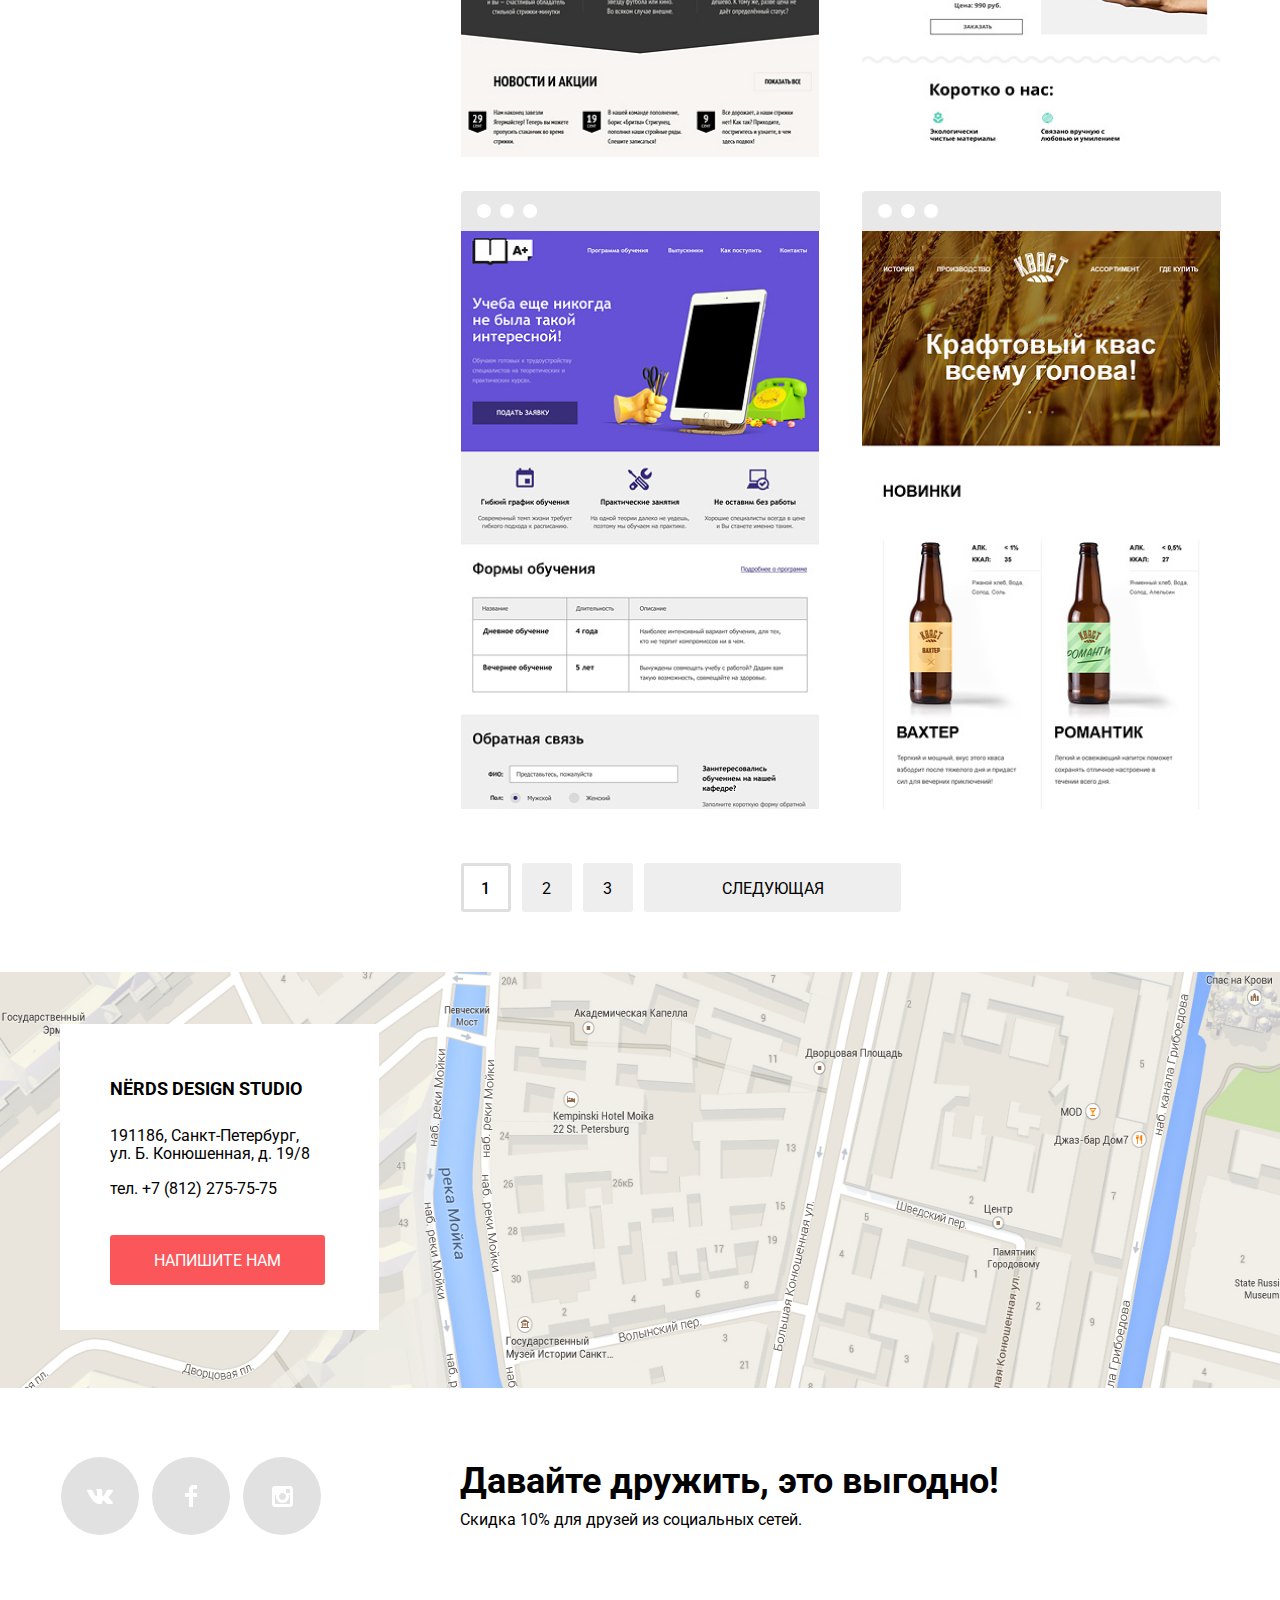
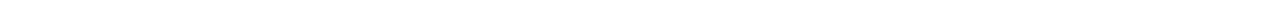
==== commit 825ec541: "добавил JS" ====
--- a/catalog.html
+++ b/catalog.html
@@ -198,7 +198,6 @@
             </ul>
           </section>
         </div>
-    </main>
 
     <section class="contacts">
       <h2 class="visually-hidden">Где нас найти</h2>
@@ -216,7 +215,7 @@
         </div>
       </div>
     </section>
-  </main>
+    </main>
 
   <footer class="page-footer container">
     <section class="footer-social">
@@ -277,5 +276,6 @@
     </form>
     <button class="modal-close" type="button">Закрыть</button>
   </section>
+  <script src="js/js-modal.js"></script>
 </body>
 </html>
--- a/css/styles.css
+++ b/css/styles.css
@@ -80,6 +80,7 @@
 .slide {
   width: 1160px;
   margin: 0 auto;
+  display: none;
 }
 
 .page-body {
@@ -107,6 +108,7 @@
 .main-navigation {
   display: grid;
   grid-template-columns: 170px 1fr min-content;
+  position: relative;
 }
 
 .main-navigation a {
@@ -114,6 +116,7 @@
   color: var(--black);
   font-size: 16px;
   line-height: 30px;
+  padding-bottom: 12px;
 }
 
 .main-header {
@@ -133,11 +136,16 @@
 }
 
 .site-navigation {
+  display: inline-block;
   padding: 11px 51px 0 0;
 }
 
+.current-position a {
+  border-bottom: 2px solid var(--light-red);
+}
+
 .basket {
-  padding: 11px 0 0 0;
+  padding: 9px 0 0 0;
 }
 
 .site-navigation,
@@ -154,7 +162,7 @@
   width: 15px;
   height: 15px;
   right: 100px;
-  bottom: 24px;
+  bottom: 38px;
   background-image: url("../img/cart-icon.svg");
   background-repeat: no-repeat;
   background-position: 0 0;
@@ -171,11 +179,28 @@
   color: var(--light-red);
 }
 
-.site-navigation a:active,
+.site-navigation a:active {
+  color: var(--opacity-light-black);
+  border-bottom: 2px solid var(--light-red);
+}
+
 .basket:active {
   color: var(--opacity-light-black);
 }
 
+.basket:active::after {
+  content: "";
+  top: 66px;
+  left: -37px;
+  position: absolute;
+  width: 112px;
+  height: 2px;
+  background-color: var(--light-red);
+}
+
+.invisible-border a {
+  border-bottom: 2px solid var(--light-grey);
+}
 
 /* Slider */
 
@@ -186,19 +211,31 @@
   background-color: var(--light-grey);
 }
 
-.slide {
-  display: none;
-}
-
-.slide-current {
+.current-slide {
   display: block;
   background-image: url(../img/nerds-index-slide1.png);
   background-repeat: no-repeat;
-  background-position: 99% -7px;
-  padding: 72px 0px 79px 0;
-}
-
-.slider-control .current-slide {
+  background-position: 99% -20px;
+  padding: 59px 0px 79px 0;
+}
+
+.bg-img-second {
+  display: block;
+  background-image: url(../img/nerds-index-slide2.png);
+  background-repeat: no-repeat;
+  background-position: 99% -20px;
+  padding: 59px 0px 79px 0;
+}
+
+.bg-img-third {
+  display: block;
+  background-image: url(../img/nerds-index-slide3.png);
+  background-repeat: no-repeat;
+  background-position: 99% -20px;
+  padding: 59px 0px 79px 0
+}
+
+.slider-control .current-radio {
   padding: 10px;
   background-image: url(../img/slider-on.png);
   background-repeat: no-repeat;
@@ -206,23 +243,6 @@
   cursor: pointer;
 }
 
-/*
-.index-slide1 {
-  background-image: url(../img/nerds-index-slide1.png);
-  background-repeat: no-repeat;
-  background-position:93% 18px;
-}
-
-.index-slide2 {
-  background-image: url(../img/nerds-index-slide2.png);
-  background-repeat: no-repeat;
-}
-
-.index-slide3 {
-  background-image: url(../img/nerds-index-slide3.png);
-  background-repeat: no-repeat;
-  background-position: right;
-}*/
 
 .slider-title {
   font-size: 55px;
@@ -258,7 +278,7 @@
   justify-content: space-between;
   position: absolute;
   z-index: 30;
-  bottom: 22%;
+  bottom: 23%;
   right: 0;
   left: 0;
 }
@@ -695,7 +715,7 @@
   line-height: 55px;
   background-color: var(--light-grey);
   text-align: center;
-  padding: 70px 0 108px 0;
+  padding: 56px 0 108px 0;
   margin: 0;
 }
 
@@ -817,6 +837,7 @@
 .current-position a:active {
   color: var(--black);
 }
+
 
 .pattern-filter-item a {
   color: var(--opacity-light-black);
@@ -1048,6 +1069,10 @@
   opacity: 1;
 }
 
+.radio-input:focus+.radio-box {
+	outline: 1px solid var(--black);
+}
+
 .option {
   display: block;
 }
@@ -1099,6 +1124,10 @@
 .check-input:checked+.check-box:hover,
 .check-input:checked+.check-box:focus {
   opacity: 1;
+}
+
+.check-input:focus+.check-box {
+  outline: 1px solid var(--black);
 }
 
 .filter-button {
@@ -1228,6 +1257,15 @@
   display: none;
 }
 
+.modal-show {
+  display: block;
+  animation: bounce 0.6s;
+}
+
+.modal-error {
+  animation: shake 0.6s;
+}
+
 .wrapper-modal {
   display: flex;
   justify-content: space-between;
@@ -1312,3 +1350,44 @@
   opacity: .1;
 }
 
+/* Animations */
+
+@keyframes bounce {
+  0% {
+    transform: translateY(-2000px);
+  }
+
+  70% {
+    transform: translateY(30px);
+  }
+
+  90% {
+    transform: translateY(-10px);
+  }
+
+  100% {
+    transform: translateY(0);
+  }
+}
+
+@keyframes shake {
+  0%,
+  100% {
+    transform: translateX(0);
+  }
+
+  10%,
+  30%,
+  50%,
+  70%,
+  90% {
+    transform: translateX(-10px);
+  }
+
+  20%,
+  40%,
+  60%,
+  80% {
+    transform: translateX(10px);
+  }
+}
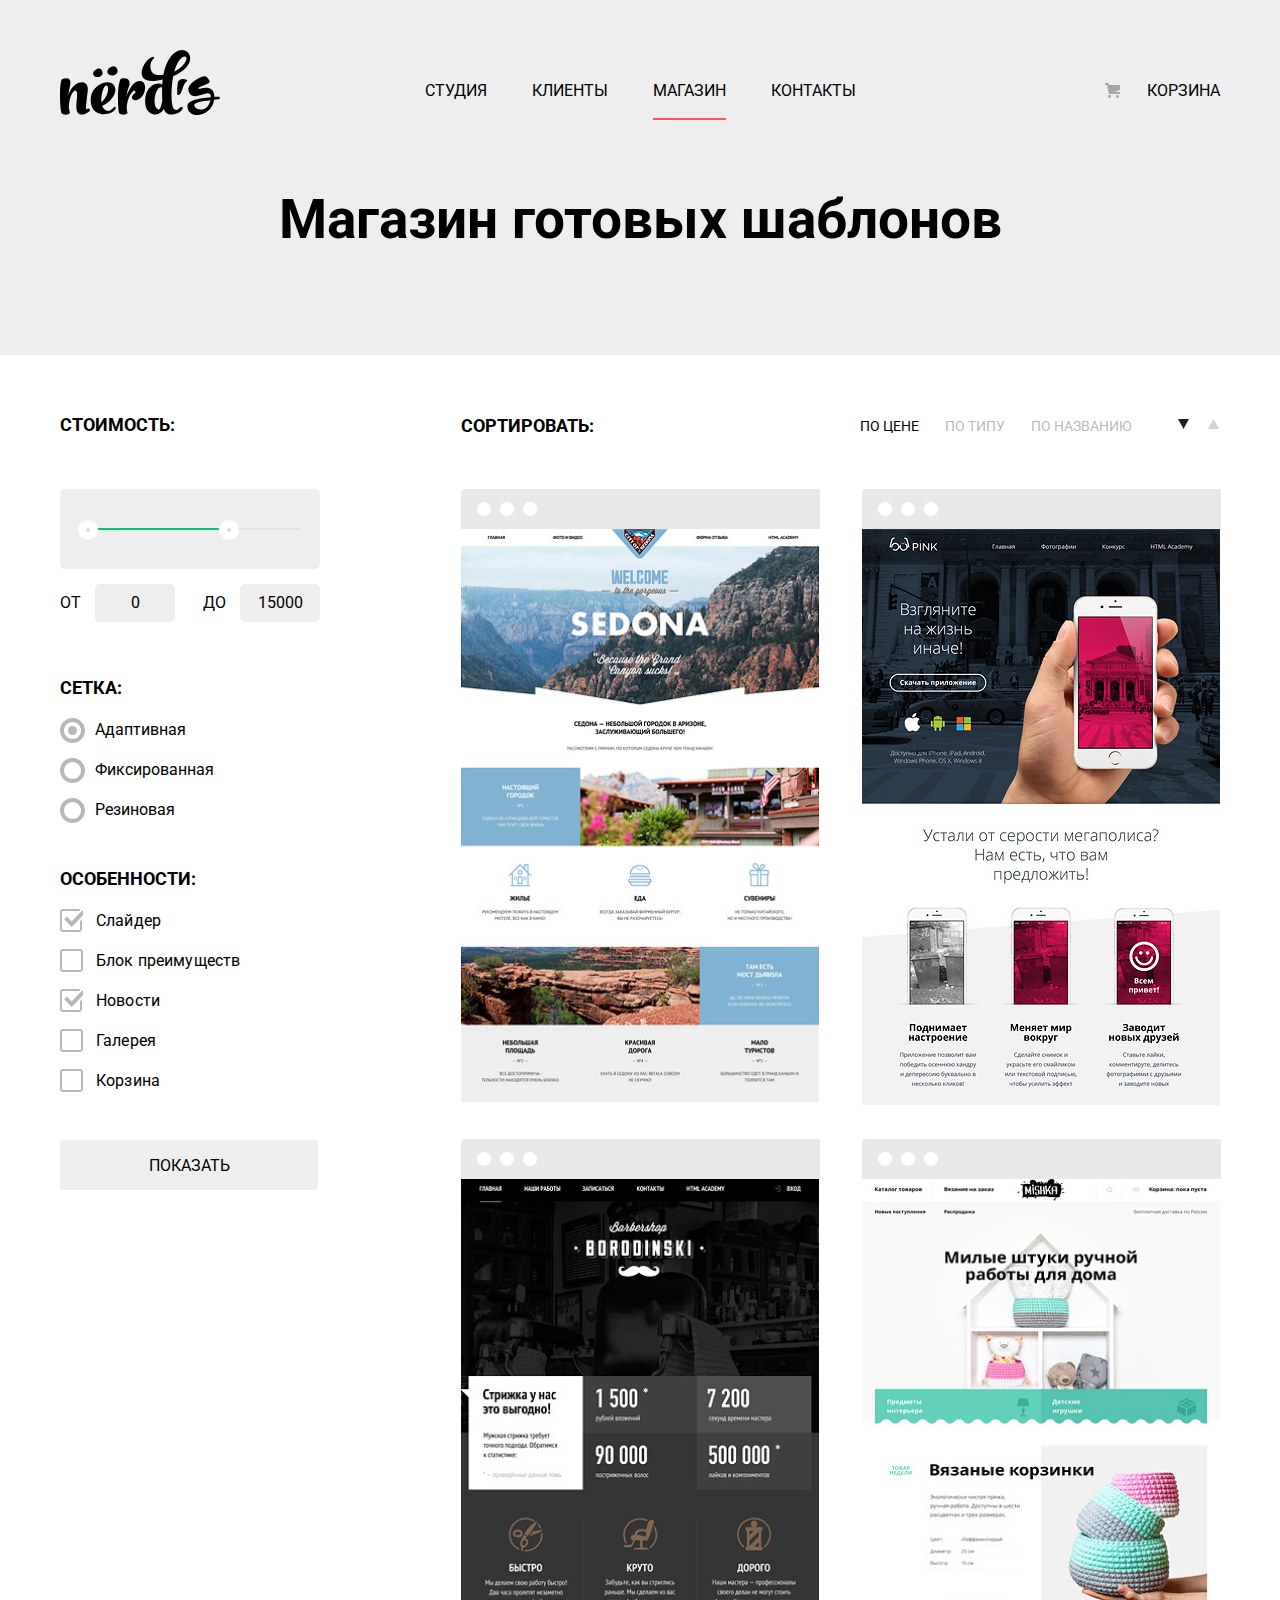
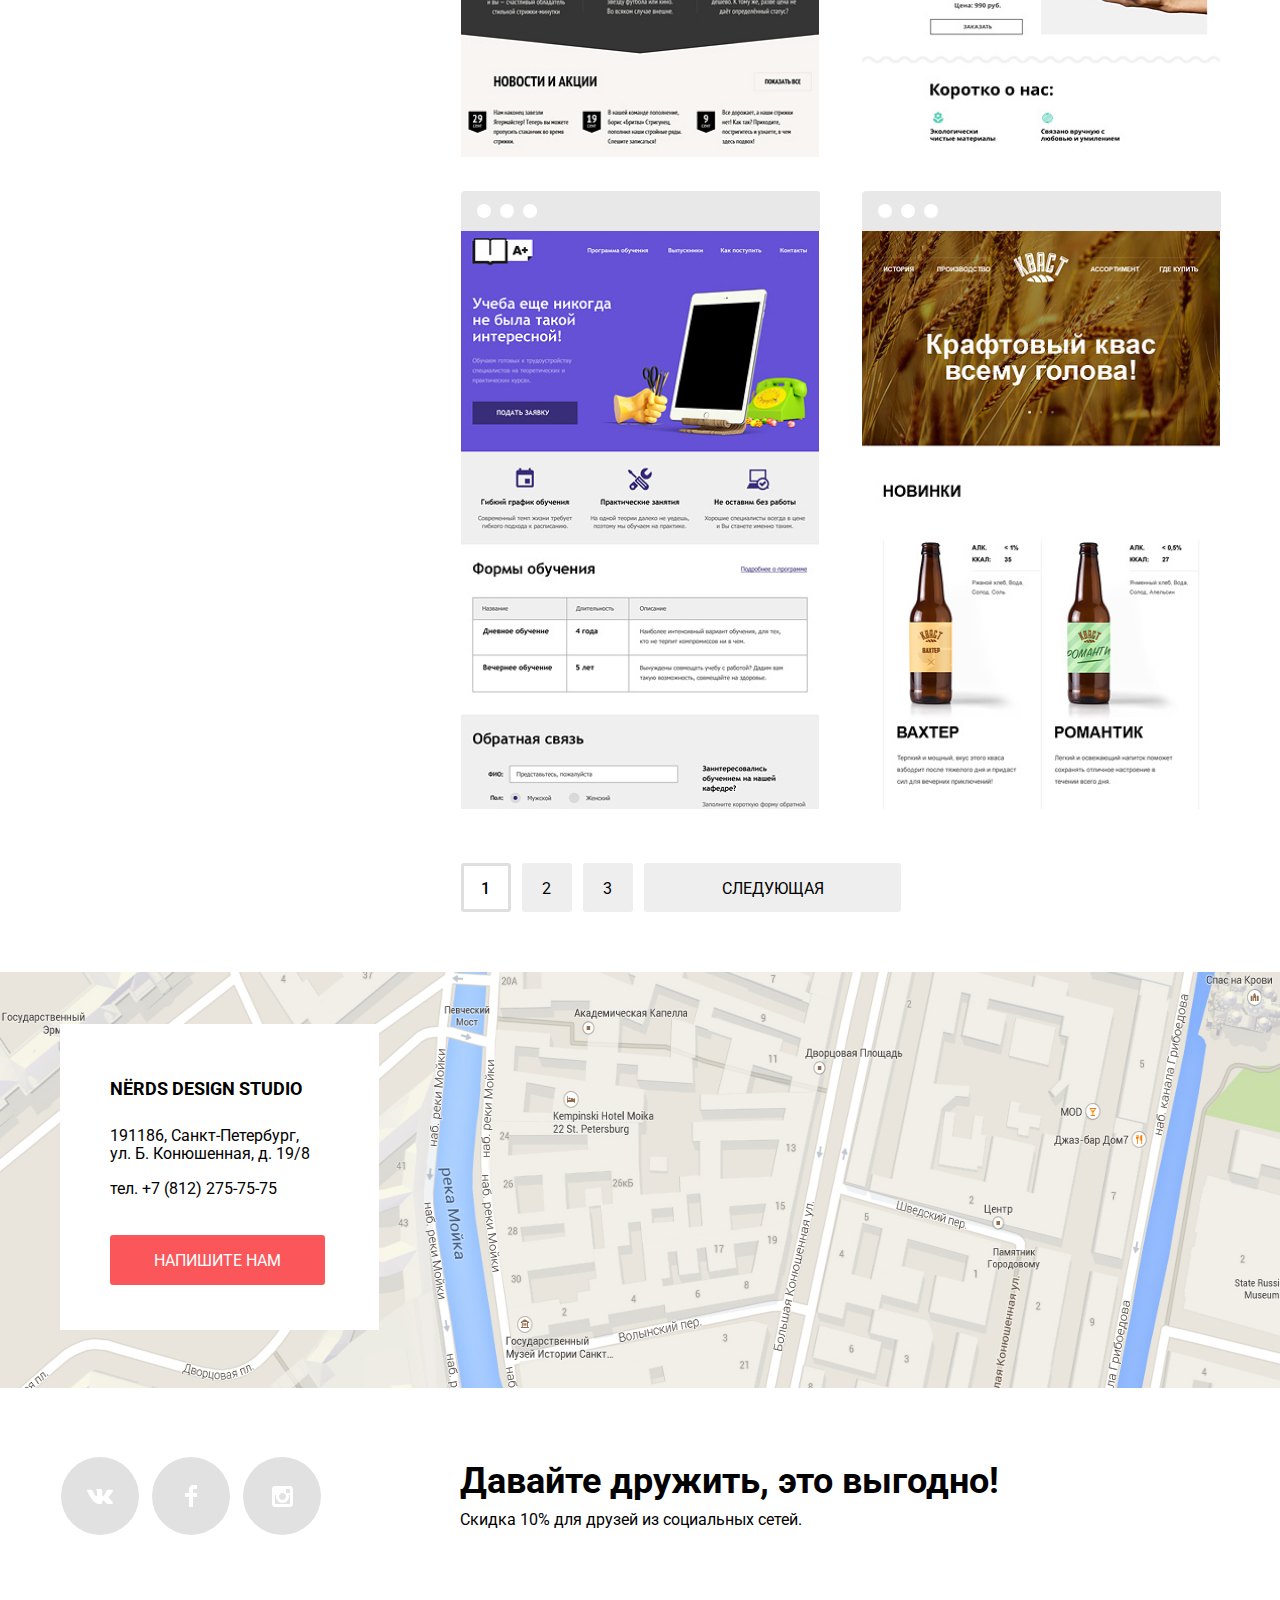
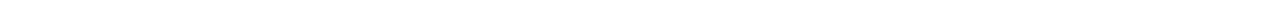
==== commit e79409d2: "Исправил ошибки" ====
--- a/catalog.html
+++ b/catalog.html
@@ -43,10 +43,10 @@
                 </div>
                 <div class="price-controls">
                   <label class="min-price">
-                    от <input type="number" name="min-price" value="0">
+                    от <input type="text" name="min-price" value="0">
                   </label>
                   <label class="max-price">
-                    до <input type="number" name="max-price" value="15000">
+                    до <input type="text" name="max-price" value="15000">
                   </label>
                 </div>
               </div>
@@ -128,8 +128,8 @@
                 <li class="pattern-filter-item current"><a>По цене</a></li>
                 <li class="pattern-filter-item"><a href="#">По типу</a></li>
                 <li class="pattern-filter-item"><a href="#">По названию</a></li>
-                <li class="current"><a class="sort-down"></a></li>
-                <li><a class="sort-up" href="#"></a></li>
+                <li class="current"><a class="sort-down" title="Сортировка по убыванию"></a></li>
+                <li><a class="sort-up" title="Сортировка по возрастанию" href="#"></a></li>
               </ul>
             </div>
             <ul class="pattern-list">
@@ -187,34 +187,34 @@
                 <a class="pagination-link-current">1</a>
               </li>
               <li class="pagination-item">
-                <a class="pagination-link" href="#">2</a>
-              </li>
-              <li class="pagination-item">
-                <a class="pagination-link" href="#">3</a>
-              </li>
-              <li class="pagination-item">
-                <a class="pagination-link next-page" href="#">Следующая</a>
+                <a class="pagination-link" title="Переход на 2-ую страницу" href="#">2</a>
+              </li>
+              <li class="pagination-item">
+                <a class="pagination-link" title="Переход на 3-ю страницу" href="#">3</a>
+              </li>
+              <li class="pagination-item">
+                <a class="pagination-link next-page" title="Переход на следующую страницу" href="#">Следующая</a>
               </li>
             </ul>
           </section>
         </div>
 
-    <section class="contacts">
-      <h2 class="visually-hidden">Где нас найти</h2>
-      <div class="map-wrapper">
-        <iframe src="https://www.google.com/maps/embed?pb=!1m18!1m12!1m3!1d1998.6037872533277!2d30.320858716096975!3d59.93871648187614!2m3!1f0!2f0!3f0!3m2!1i1024!2i768!4f13.1!3m3!1m2!1s0x4696310fca145cc1%3A0x42b32648d8238007!2z0JHQvtC70YzRiNCw0Y8g0JrQvtC90Y7RiNC10L3QvdCw0Y8g0YPQuy4sIDE5LzgsINCh0LDQvdC60YIt0J_QtdGC0LXRgNCx0YPRgNCzLCAxOTExODY!5e0!3m2!1sru!2sru!4v1604839711866!5m2!1sru!2sru" width="100%" height="416" frameborder="0" style="border:0;" allowfullscreen="" aria-hidden="false" tabindex="0"></iframe>
-        <img src="img/map.png" width="100%" height="416" class="contacts-map" alt="Map">
-      </div>
-      <div class="contacts-wrapper container">
-        <div class="map-contacts">
-          <p class="contacts-title">Nёrds Design Studio</p>
-          <p class="contacts-adress">191186, Санкт-Петербург, <br>
-           ул. Б. Конюшенная, д. 19/8</p>
-          <p class="contacts-phone">тел.<a class="contacts-phone" href="tel:+7812757575">&nbsp;+7 (812) 275-75-75</a></p>
-          <button type="button" class="button contacts-button">Напишите нам</button>
-        </div>
-      </div>
-    </section>
+        <section class="contacts">
+          <h2 class="visually-hidden">Где нас найти</h2>
+          <div class="map-wrapper">
+            <iframe src="https://www.google.com/maps/embed?pb=!1m18!1m12!1m3!1d1998.6037872533277!2d30.320858716096975!3d59.93871648187614!2m3!1f0!2f0!3f0!3m2!1i1024!2i768!4f13.1!3m3!1m2!1s0x4696310fca145cc1%3A0x42b32648d8238007!2z0JHQvtC70YzRiNCw0Y8g0JrQvtC90Y7RiNC10L3QvdCw0Y8g0YPQuy4sIDE5LzgsINCh0LDQvdC60YIt0J_QtdGC0LXRgNCx0YPRgNCzLCAxOTExODY!5e0!3m2!1sru!2sru!4v1604839711866!5m2!1sru!2sru" width="1440" height="416"  style="border:0;" allowfullscreen="" aria-hidden="false" tabindex="0"></iframe>
+            <img src="img/map.png" width="1440" height="416" class="contacts-map" alt="Map">
+          </div>
+          <div class="contacts-wrapper container">
+            <div class="map-contacts">
+              <p class="contacts-title">Nёrds Design Studio</p>
+              <p class="contacts-adress">191186, Санкт-Петербург, <br>
+               ул. Б. Конюшенная, д. 19/8</p>
+              <p class="contacts-phone">тел.<a class="contacts-phone" href="tel:+7812757575">&nbsp;+7 (812) 275-75-75</a></p>
+              <button type="button" class="button contacts-button">Напишите нам</button>
+            </div>
+          </div>
+        </section>
     </main>
 
   <footer class="page-footer container">
@@ -254,17 +254,17 @@
     </div>
   </footer>
 
-  <section class="modal">
+  <section class="modal modal-popup">
     <h2>Напишите нам</h2>
     <form class="send-form" action="https://echo.htmlacademy.ru" method="post">
       <div class="wrapper-modal">
         <p class="send-name">
           <label for="send-name">Ваше имя:</label>
-          <input id="send-name" type="text" name="send-name" placeholder="Имя Фамилия">
+          <input class="send-name-input" id="send-name" type="text" name="send-name" placeholder="Имя Фамилия">
         </p>
         <p class="send-email">
           <label for="send-email">Ваш e-mail:</label>
-          <input id="send-email" type="email" name="send-email"
+          <input class="send-email-input" id="send-email" type="email" name="send-email"
           placeholder="email@example.com">
         </p>
       </div>
--- a/css/styles.css
+++ b/css/styles.css
@@ -137,6 +137,7 @@
 
 .site-navigation {
   display: inline-block;
+  vertical-align: middle;
   padding: 11px 51px 0 0;
 }
 
@@ -622,10 +623,10 @@
 
 .button {
   display: inline-block;
+  vertical-align: middle;
   font: inherit;
   text-align: center;
   color: var(--white);
-  vertical-align: middle;
   text-transform: uppercase;
   border: none;
   border-radius: 3px;
@@ -860,6 +861,7 @@
 
 .pagination-link-current {
   display: inline-block;
+  vertical-align: middle;
   border: 3px solid var(--dark-grey);
   border-radius: 3px;
   box-sizing: border-box;
@@ -872,6 +874,7 @@
 
 .pagination-link {
   display: inline-block;
+  vertical-align: middle;
   color: var(--black);
   background-color: var(--light-grey);
   padding: 14px 18px 11px 17px;
@@ -1021,15 +1024,12 @@
   padding: 10px;
   margin-left: 10px;
   text-align: center;
+  justify-content: center;
   border: none;
   border-radius: 5px;
   background: var(--light-grey);
   font-family: inherit;
   font-size: inherit;
-}
-
-.max-price {
-  text-align: right;
 }
 
 /* Radio button */
@@ -1243,11 +1243,11 @@
 .modal {
   position: fixed;
   z-index: 50;
-  top: 120px;
+  top: 50%;
   left: 50%;
   box-sizing: border-box;
-  width: 930px;
-  transform: translateX(-50%);
+  transform: translate(-50%,-50%);
+  width: 960px;
   padding-top: 68px;
   padding-right: 90px;
   padding-bottom: 83px;
@@ -1314,7 +1314,7 @@
 
 .send-form textarea {
   box-sizing: border-box;
-  width: 760px;
+  width: 762px;
   padding: 11px 0 13px 15px;
 }
 
@@ -1330,7 +1330,7 @@
   font-size: 0;
   position: absolute;
   top: 79px;
-  right: 65px;
+  right: 92px;
   width: 21px;
   height: 21px;
   cursor: pointer;
@@ -1354,26 +1354,27 @@
 
 @keyframes bounce {
   0% {
-    transform: translateY(-2000px);
+    top: -200%
   }
 
   70% {
-    transform: translateY(30px);
+    top: 100%;
   }
 
   90% {
-    transform: translateY(-10px);
+
+    top: 50%;
   }
 
   100% {
-    transform: translateY(0);
+    top: -10%;
   }
 }
 
 @keyframes shake {
   0%,
   100% {
-    transform: translateX(0);
+    left: 45%;
   }
 
   10%,
@@ -1381,13 +1382,13 @@
   50%,
   70%,
   90% {
-    transform: translateX(-10px);
+    right: 52%;
   }
 
   20%,
   40%,
   60%,
   80% {
-    transform: translateX(10px);
+    left: 51%;
   }
 }
